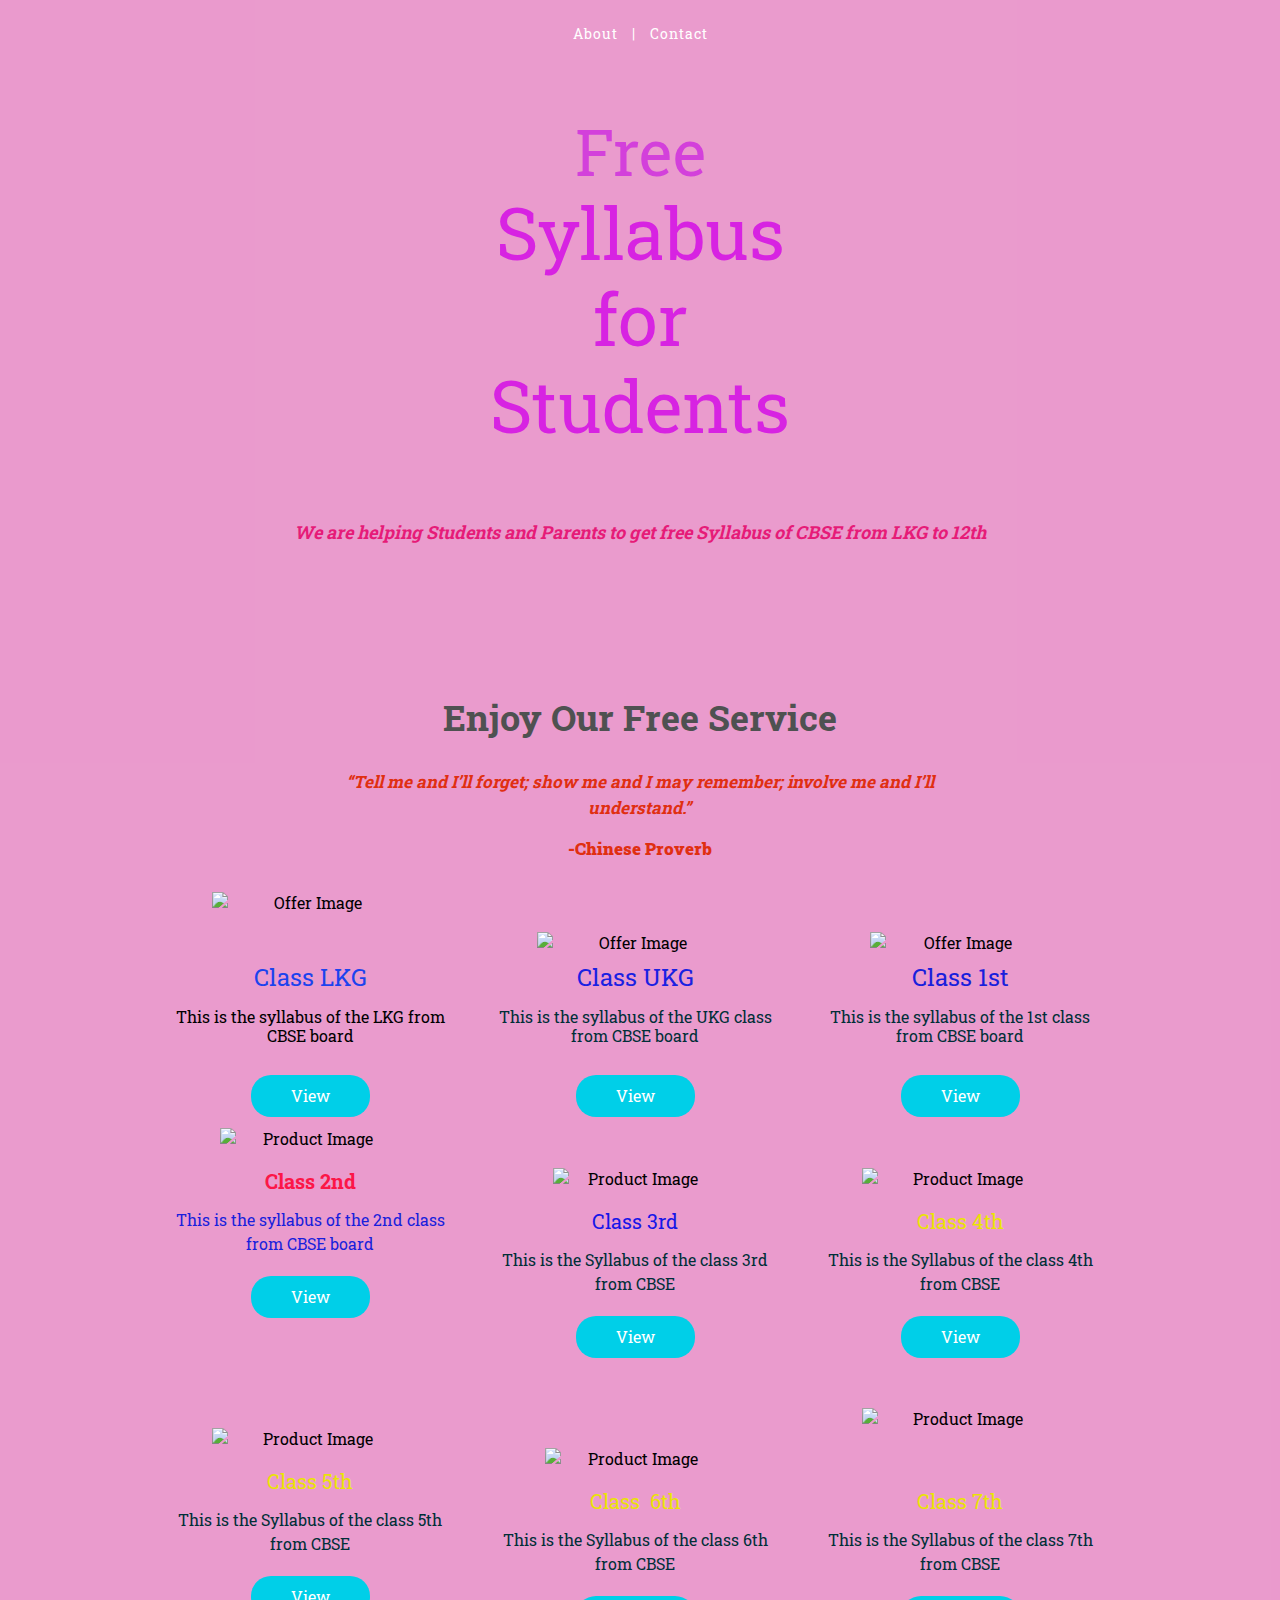
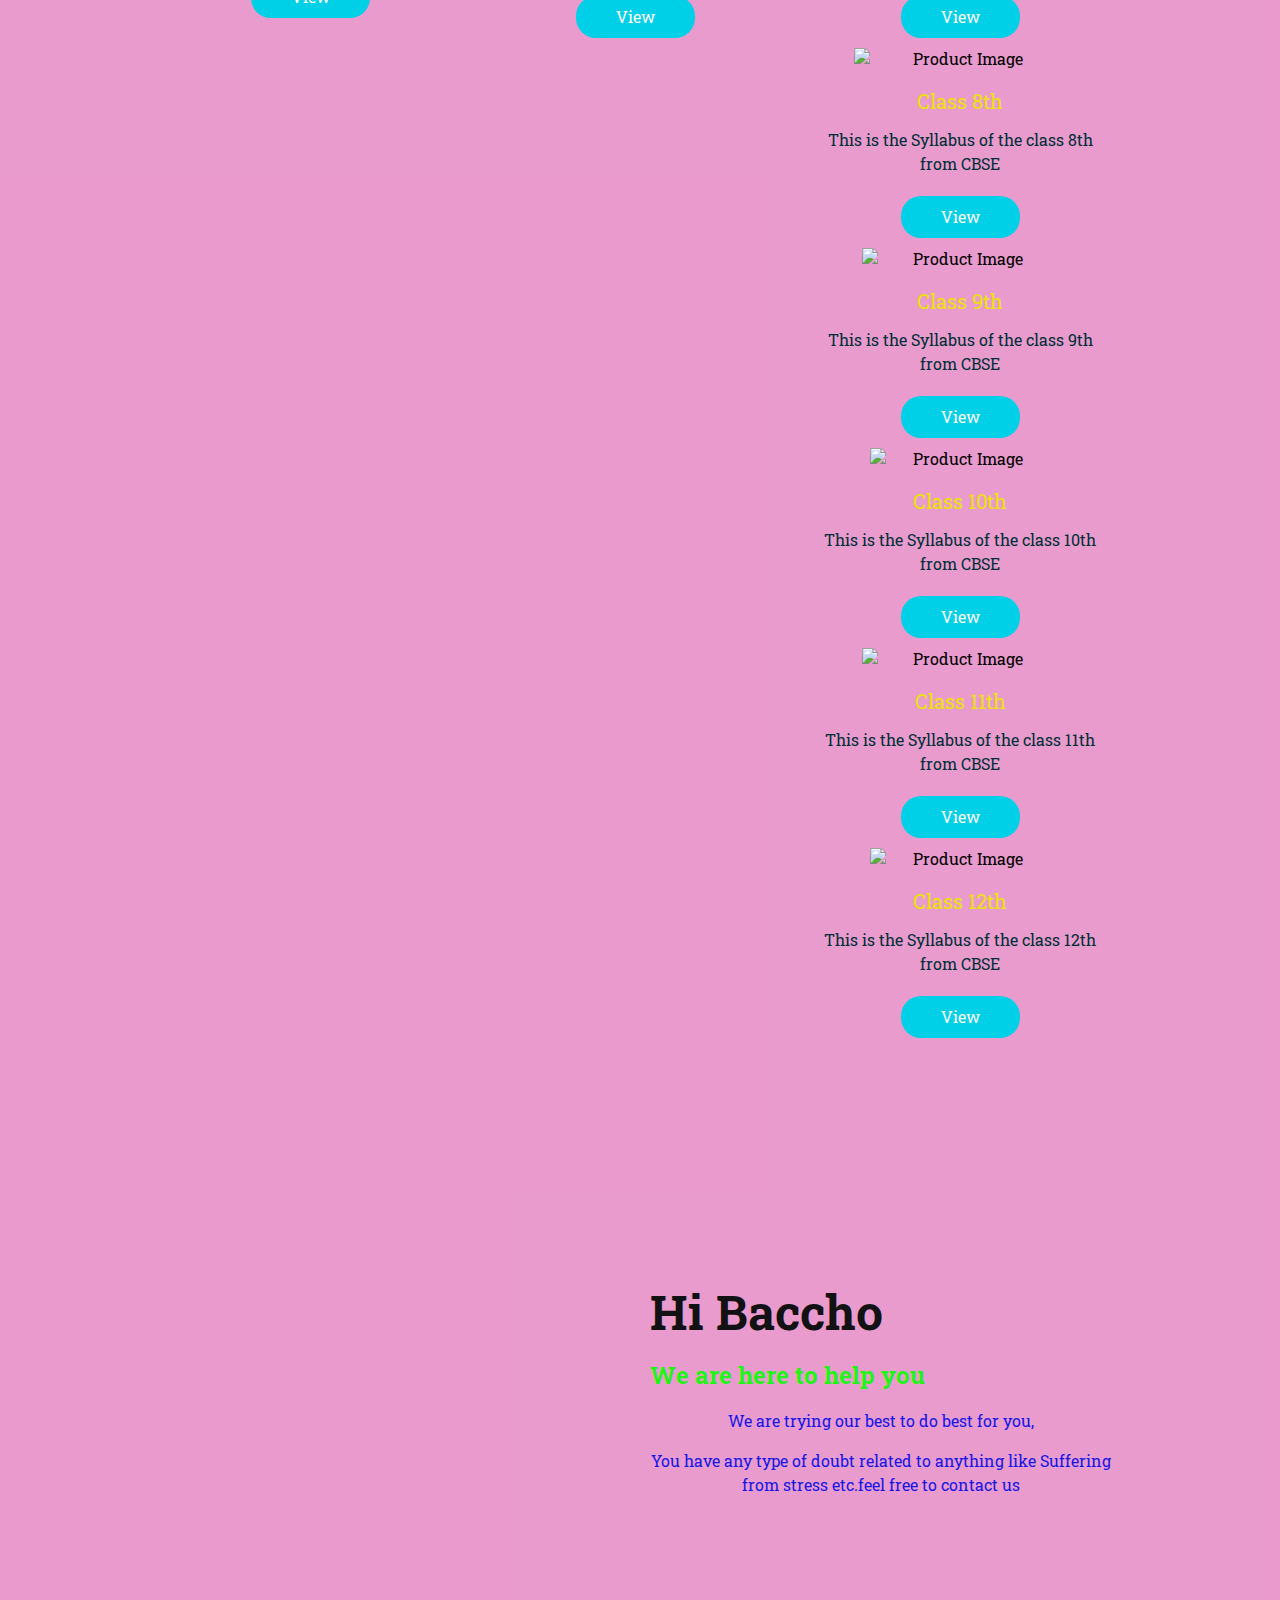
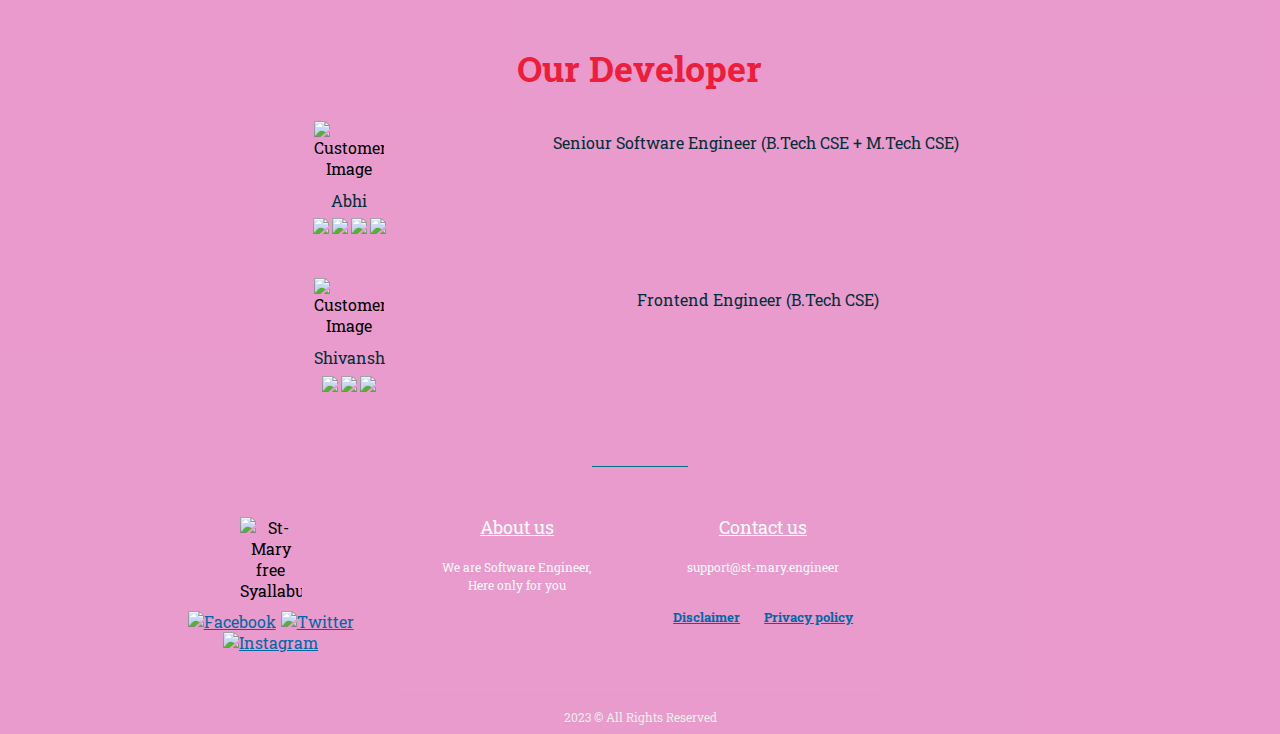
==== index.html @ 0532604c "Add files via upload" ====
<!DOCTYPE html>
<html>

<head>
    <title>Free CBSE Syallabus</title>
    <link rel="icon"
        href="https://5d33217b21.imgdist.com/public/users/Integrators/BeeProAgency/1069757_1055005/LKG/_b0ededa3-7093-43ab-9963-a5269e8ac541.jpg"
        type="image/x-icon">
    <meta content="summary_large_image" name="twitter:card" />
    <meta content="website" property="og:type" />
    <meta content="" property="og:description" />
    <meta content="https://vzfwkfhaen.preview-postedstuff.com/V2-JNbt-iVa4-QLeK-W0MV/" property="og:url" />
    <meta content="https://pro-bee-beepro-thumbnail.getbee.io/messages/1069757/1055005/2012709/10013340_large.jpg"
        property="og:image" />
    <meta content="" property="og:title" />
    <meta content="" name="description" />
    <meta charset="utf-8" />
    <meta content="width=device-width" name="viewport" />
    <link href="https://fonts.googleapis.com/css2?family=Roboto+Slab:wght@100;200;300;400;500;600;700;800;900"
        rel="stylesheet" type="text/css" />
    <link rel="stylesheet" href="main.css">
    <style>
        * {
            text-align: center;
        }
    </style>
    <script async src="https://pagead2.googlesyndication.com/pagead/js/adsbygoogle.js?client=ca-pub-3958044956648566"
        crossorigin="anonymous"></script>

</head>

<body>
    <div class="bee-page-container">
        <div class="bee-row bee-row-1">
            <div class="bee-row-content">
                <div class="bee-col bee-col-1 bee-col-w12">
                    <div class="bee-block bee-block-1 bee-menu">
                        <nav class="bee-menu"><input class="bee-hamburger-trigger" id="bee-hamburger-memu-r0c0m0"
                                type="checkbox" /><label class="bee-hamburger-controls"
                                for="bee-hamburger-memu-r0c0m0"><span class="bee-hamburger-open"></span><span
                                    class="bee-hamburger-close"></span></label>
                            <ul class="bee-horizontal with-bee-hamburger">
                                <li><a href="about.html" target="_blank" title="About">About</a></li>
                                <span>|</span>
                                <li><a href="mailto:
                                    support@st-mary.engineer" target="_blank" title="contact">Contact</a></li>
                            </ul>
                        </nav>
                    </div>
                </div>
            </div>
        </div>
        <div class="bee-row bee-row-2">
            <div class="bee-row-content">
                <div class="bee-col bee-col-1 bee-col-w12">
                    <div class="bee-block bee-block-1 bee-spacer">
                        <div class="spacer" style="height:5px;"></div>
                    </div>
                    <div class="bee-block bee-block-2 bee-spacer">
                        <div class="spacer" style="height:60px;"></div>
                    </div>
                    <div class="bee-block bee-block-3 bee-heading">
                        <h3
                            style="color:#d340db;direction:ltr;font-family:'Roboto Slab', Arial, 'Helvetica Neue', Helvetica, sans-serif;font-size:64px;font-weight:400;letter-spacing:normal;line-height:120%;text-align:center;margin-top:0;margin-bottom:0;">
                            <span class="tinyMce-placeholder">Free</span>
                        </h3>
                    </div>
                    <div class="bee-block bee-block-4 bee-heading">
                        <h3
                            style="color:#d723e2;direction:ltr;font-family:'Roboto Slab', Arial, 'Helvetica Neue', Helvetica, sans-serif;font-size:72px;font-weight:400;letter-spacing:normal;line-height:120%;text-align:center;margin-top:0;margin-bottom:0;">
                            <span class="tinyMce-placeholder">Syllabus</span>
                        </h3>
                    </div>
                    <div class="bee-block bee-block-5 bee-heading">
                        <h3
                            style="color:#d723e2;direction:ltr;font-family:'Roboto Slab', Arial, 'Helvetica Neue', Helvetica, sans-serif;font-size:72px;font-weight:400;letter-spacing:normal;line-height:120%;text-align:center;margin-top:0;margin-bottom:0;">
                            <span class="tinyMce-placeholder">for</span>
                        </h3>
                    </div>
                    <div class="bee-block bee-block-6 bee-heading">
                        <h3
                            style="color:#d723e2;direction:ltr;font-family:'Roboto Slab', Arial, 'Helvetica Neue', Helvetica, sans-serif;font-size:72px;font-weight:400;letter-spacing:normal;line-height:120%;text-align:center;margin-top:0;margin-bottom:0;">
                            <span class="tinyMce-placeholder">Students</span>
                        </h3>
                    </div>
                    <div class="bee-block bee-block-7 bee-spacer">
                        <div class="spacer" style="height:60px;"></div>
                    </div>
                    <div class="bee-block bee-block-8 bee-paragraph">
                        <p><em>We are helping Students and Parents to get free Syllabus of CBSE from LKG to 12th</em>
                        </p>
                    </div>
                    <div class="bee-block bee-block-9 bee-spacer">
                        <div class="spacer" style="height:60px;"></div>
                    </div>
                </div>
            </div>
        </div>
        <div class="bee-row bee-row-3">
            <div class="bee-row-content">
                <div class="bee-col bee-col-1 bee-col-w2">
                    <div class="bee-block bee-block-1 bee-spacer">
                        <div class="spacer" style="height:1px;"></div>
                    </div>
                </div>
                <div class="bee-col bee-col-2 bee-col-w8">
                    <div class="bee-block bee-block-1 bee-spacer">
                        <div class="spacer" style="height:30px;"></div>
                    </div>
                    <div class="bee-block bee-block-2 bee-heading">
                        <h3
                            style="color:#1cee24;direction:ltr;font-family:'Roboto Slab', Arial, 'Helvetica Neue', Helvetica, sans-serif;font-size:36px;font-weight:700;letter-spacing:normal;line-height:120%;text-align:center;margin-top:0;margin-bottom:0;">
                            <span style="color: #4f5151;" class="tinyMce-placeholder">Enjoy Our Free Service</span>
                        </h3>
                    </div>
                    <div class="bee-block bee-block-3 bee-paragraph">
                        <p><em>“Tell me and I’ll forget; show me and I may remember; involve me and I’ll
                                understand.”</em></p>
                        <p><strong>-Chinese Proverb</strong></p>
                    </div>
                </div>
                <div class="bee-col bee-col-3 bee-col-w2">
                    <div class="bee-block bee-block-1 bee-spacer">
                        <div class="spacer" style="height:1px;"></div>
                    </div>
                </div>
            </div>
        </div>
        <div class="bee-row bee-row-4">
            <div class="bee-row-content">
                <div class="bee-col bee-col-1 bee-col-w4">
                    <div class="bee-block bee-block-1 bee-image"><img alt="Offer Image"
                            class="bee-center bee-fixedwidth"
                            src="https://5d33217b21.imgdist.com/public/users/Integrators/BeeProAgency/1069757_1055005/LKG/UKG.jpg"
                            style="max-width:197px;" /></div>
                    <div class="bee-block bee-block-2 bee-spacer">
                        <div class="spacer" style="height:40px;"></div>
                    </div>
                    <div class="bee-block bee-block-3 bee-paragraph">
                        <p>Class LKG</p>
                    </div>
                    <div class="bee-block bee-block-4 bee-paragraph">
                        <p>This is the syllabus of the LKG from CBSE board</p>
                    </div>
                    <div class="bee-block bee-block-5 bee-button"><a class="bee-button-content"
                            href="https://www.rankedcollege.com/cbse-lkg-syllabus/"
                            style="font-size: 16px; background-color: #00cfe8; border-bottom: 0px solid transparent; border-left: 0px solid transparent; border-radius: 20px; border-right: 0px solid transparent; border-top: 0px solid transparent; color: #ffffff; direction: ltr; font-family: inherit; font-weight: 400; max-width: 100%; padding-bottom: 5px; padding-left: 40px; padding-right: 40px; padding-top: 5px; width: auto; display: inline-block;"
                            target="_blank"><span
                                style="word-break: break-word; font-size: 16px; line-height: 200%;">View</span></a>
                    </div>
                </div>
                <div class="bee-col bee-col-2 bee-col-w4">
                    <div class="bee-block bee-block-1 bee-spacer">
                        <div class="spacer" style="height:40px;"></div>
                    </div>
                    <div class="bee-block bee-block-2 bee-image"><img alt="Offer Image"
                            class="bee-center bee-fixedwidth"
                            src="https://5d33217b21.imgdist.com/public/users/Integrators/BeeProAgency/1069757_1055005/LKG/LKG.jpg"
                            style="max-width:197px;" /></div>
                    <div class="bee-block bee-block-3 bee-paragraph">
                        <p>Class UKG</p>
                    </div>
                    <div class="bee-block bee-block-4 bee-paragraph">
                        <p>This is the syllabus of the UKG class from CBSE board</p>
                    </div>
                    <div class="bee-block bee-block-5 bee-button"><a class="bee-button-content"
                            href="https://www.vedantu.com/syllabus/cbse-ukg-syllabus"
                            style="font-size: 16px; background-color: #00cfe8; border-bottom: 0px solid transparent; border-left: 0px solid transparent; border-radius: 20px; border-right: 0px solid transparent; border-top: 0px solid transparent; color: #ffffff; direction: ltr; font-family: inherit; font-weight: 400; max-width: 100%; padding-bottom: 5px; padding-left: 40px; padding-right: 40px; padding-top: 5px; width: auto; display: inline-block;"
                            target="_blank"><span
                                style="word-break: break-word; font-size: 16px; line-height: 200%;">View</span></a>
                    </div>
                </div>
                <div class="bee-col bee-col-3 bee-col-w4">
                    <div class="bee-block bee-block-1 bee-spacer">
                        <div class="spacer" style="height:40px;"></div>
                    </div>
                    <div class="bee-block bee-block-2 bee-image"><img alt="Offer Image"
                            class="bee-center bee-fixedwidth"
                            src="https://5d33217b21.imgdist.com/public/users/Integrators/BeeProAgency/1069757_1055005/LKG/1.jpg"
                            style="max-width:181px;" /></div>
                    <div class="bee-block bee-block-3 bee-paragraph">
                        <p>Class 1st</p>
                    </div>
                    <div class="bee-block bee-block-4 bee-paragraph">
                        <p>This is the syllabus of the 1st class from CBSE board</p>
                    </div>
                    <div class="bee-block bee-block-5 bee-button"><a class="bee-button-content"
                            href="https://www.extramarks.com/studymaterials/cbse/cbse-class-1-syllabus/"
                            style="font-size: 16px; background-color: #00cfe8; border-bottom: 0px solid transparent; border-left: 0px solid transparent; border-radius: 20px; border-right: 0px solid transparent; border-top: 0px solid transparent; color: #ffffff; direction: ltr; font-family: inherit; font-weight: 400; max-width: 100%; padding-bottom: 5px; padding-left: 40px; padding-right: 40px; padding-top: 5px; width: auto; display: inline-block;"
                            target="_blank"><span
                                style="word-break: break-word; font-size: 16px; line-height: 200%;">View</span></a>
                    </div>
                </div>
            </div>
        </div>
        <div class="bee-row bee-row-5">
            <div class="bee-row-content">
                <div class="bee-col bee-col-1 bee-col-w2"></div>
                <div class="bee-col bee-col-2 bee-col-w8"></div>
                <div class="bee-col bee-col-3 bee-col-w2">
                    <div class="bee-block bee-block-1 bee-spacer">
                        <div class="spacer" style="height:1px;"></div>
                    </div>
                </div>
            </div>
        </div>
        <div class="bee-row bee-row-6">
            <div class="bee-row-content">
                <div class="bee-col bee-col-1 bee-col-w4">
                    <div class="bee-block bee-block-1 bee-image"><img alt="Product Image"
                            class="bee-center bee-fixedwidth"
                            src="https://5d33217b21.imgdist.com/public/users/Integrators/BeeProAgency/1069757_1055005/LKG/2.jpg"
                            style="max-width:181px;" /></div>
                    <div class="bee-block bee-block-2 bee-paragraph">
                        <p>Class 2nd</p>
                    </div>
                    <div class="bee-block bee-block-3 bee-paragraph">
                        <p>This is the syllabus of the 2nd class from CBSE board</p>
                    </div>
                    <div class="bee-block bee-block-4 bee-button"><a class="bee-button-content"
                            href="https://www.extramarks.com/studymaterials/cbse/cbse-class-2-syllabus/"
                            style="font-size: 16px; background-color: #00cfe8; border-bottom: 0px solid transparent; border-left: 0px solid transparent; border-radius: 20px; border-right: 0px solid transparent; border-top: 0px solid transparent; color: #ffffff; direction: ltr; font-family: inherit; font-weight: 400; max-width: 100%; padding-bottom: 5px; padding-left: 40px; padding-right: 40px; padding-top: 5px; width: auto; display: inline-block;"
                            target="_blank"><span
                                style="word-break: break-word; font-size: 16px; line-height: 200%;">View</span></a>
                    </div>
                </div>
                <div class="bee-col bee-col-2 bee-col-w4">
                    <div class="bee-block bee-block-1 bee-spacer">
                        <div class="spacer" style="height:40px;"></div>
                    </div>
                    <div class="bee-block bee-block-2 bee-image"><img alt="Product Image"
                            class="bee-center bee-fixedwidth"
                            src="https://5d33217b21.imgdist.com/public/users/Integrators/BeeProAgency/1069757_1055005/LKG/3.jpg"
                            style="max-width:164px;" /></div>
                    <div class="bee-block bee-block-3 bee-paragraph">
                        <p>Class 3rd</p>
                    </div>
                    <div class="bee-block bee-block-4 bee-paragraph">
                        <p>This is the Syllabus of the class 3rd from CBSE</p>
                    </div>
                    <div class="bee-block bee-block-5 bee-button"><a class="bee-button-content"
                            href="https://www.extramarks.com/studymaterials/cbse/cbse-class-3-syllabus/"
                            style="font-size: 16px; background-color: #00cfe8; border-bottom: 0px solid transparent; border-left: 0px solid transparent; border-radius: 20px; border-right: 0px solid transparent; border-top: 0px solid transparent; color: #ffffff; direction: ltr; font-family: inherit; font-weight: 400; max-width: 100%; padding-bottom: 5px; padding-left: 40px; padding-right: 40px; padding-top: 5px; width: auto; display: inline-block;"
                            target="_blank"><span
                                style="word-break: break-word; font-size: 16px; line-height: 200%;">View</span></a>
                    </div>
                </div>
                <div class="bee-col bee-col-3 bee-col-w4">
                    <div class="bee-block bee-block-1 bee-spacer">
                        <div class="spacer" style="height:40px;"></div>
                    </div>
                    <div class="bee-block bee-block-2 bee-image"><img alt="Product Image"
                            class="bee-center bee-fixedwidth"
                            src="https://5d33217b21.imgdist.com/public/users/Integrators/BeeProAgency/1069757_1055005/LKG/4.jpg"
                            style="max-width:197px;" /></div>
                    <div class="bee-block bee-block-3 bee-paragraph">
                        <p>Class 4th</p>
                    </div>
                    <div class="bee-block bee-block-4 bee-paragraph">
                        <p>This is the Syllabus of the class 4th from CBSE</p>
                    </div>
                    <div class="bee-block bee-block-5 bee-button"><a class="bee-button-content"
                            href="https://www.extramarks.com/studymaterials/cbse/cbse-class-4-syllabus/"
                            style="font-size: 16px; background-color: #00cfe8; border-bottom: 0px solid transparent; border-left: 0px solid transparent; border-radius: 20px; border-right: 0px solid transparent; border-top: 0px solid transparent; color: #ffffff; direction: ltr; font-family: inherit; font-weight: 400; max-width: 100%; padding-bottom: 5px; padding-left: 40px; padding-right: 40px; padding-top: 5px; width: auto; display: inline-block;"
                            target="_blank"><span
                                style="word-break: break-word; font-size: 16px; line-height: 200%;">View</span></a>
                    </div>
                    <div class="bee-block bee-block-6 bee-spacer">
                        <div class="spacer" style="height:40px;"></div>
                    </div>
                </div>
            </div>
        </div>
        <div class="bee-row bee-row-7">
            <div class="bee-row-content">
                <div class="bee-col bee-col-1 bee-col-w4">
                    <div class="bee-block bee-block-1 bee-spacer">
                        <div class="spacer" style="height:20px;"></div>
                    </div>
                    <div class="bee-block bee-block-2 bee-image"><img alt="Product Image"
                            class="bee-center bee-fixedwidth"
                            src="https://5d33217b21.imgdist.com/public/users/Integrators/BeeProAgency/1069757_1055005/LKG/5.jpg"
                            style="max-width:197px;" /></div>
                    <div class="bee-block bee-block-3 bee-paragraph">
                        <p>Class 5th</p>
                    </div>
                    <div class="bee-block bee-block-4 bee-paragraph">
                        <p>This is the Syllabus of the class 5th<br />from CBSE</p>
                    </div>
                    <div class="bee-block bee-block-5 bee-button"><a class="bee-button-content"
                            href="https://www.extramarks.com/studymaterials/cbse/cbse-class-5-syllabus/"
                            style="font-size: 16px; background-color: #00cfe8; border-bottom: 0px solid transparent; border-left: 0px solid transparent; border-radius: 20px; border-right: 0px solid transparent; border-top: 0px solid transparent; color: #ffffff; direction: ltr; font-family: inherit; font-weight: 400; max-width: 100%; padding-bottom: 5px; padding-left: 40px; padding-right: 40px; padding-top: 5px; width: auto; display: inline-block;"
                            target="_blank"><span
                                style="word-break: break-word; font-size: 16px; line-height: 200%;">View</span></a>
                    </div>
                </div>
                <div class="bee-col bee-col-2 bee-col-w4">
                    <div class="bee-block bee-block-1 bee-spacer">
                        <div class="spacer" style="height:40px;"></div>
                    </div>
                    <div class="bee-block bee-block-2 bee-image"><img alt="Product Image"
                            class="bee-center bee-fixedwidth"
                            src="https://5d33217b21.imgdist.com/public/users/Integrators/BeeProAgency/1069757_1055005/LKG/6.jpg"
                            style="max-width:181px;" /></div>
                    <div class="bee-block bee-block-3 bee-paragraph">
                        <p>Class  6th</p>
                    </div>
                    <div class="bee-block bee-block-4 bee-paragraph">
                        <p>This is the Syllabus of the class 6th<br />from CBSE</p>
                    </div>
                    <div class="bee-block bee-block-5 bee-button"><a class="bee-button-content"
                            href="https://www.extramarks.com/studymaterials/cbse/cbse-class-6-syllabus/"
                            style="font-size: 16px; background-color: #00cfe8; border-bottom: 0px solid transparent; border-left: 0px solid transparent; border-radius: 20px; border-right: 0px solid transparent; border-top: 0px solid transparent; color: #ffffff; direction: ltr; font-family: inherit; font-weight: 400; max-width: 100%; padding-bottom: 5px; padding-left: 40px; padding-right: 40px; padding-top: 5px; width: auto; display: inline-block;"
                            target="_blank"><span
                                style="word-break: break-word; font-size: 16px; line-height: 200%;">View</span></a>
                    </div>
                </div>
                <div class="bee-col bee-col-3 bee-col-w4">
                    <div class="bee-block bee-block-1 bee-image"><img alt="Product Image"
                            class="bee-center bee-fixedwidth"
                            src="https://5d33217b21.imgdist.com/public/users/Integrators/BeeProAgency/1069757_1055005/LKG/7.jpg"
                            style="max-width:197px;" /></div>
                    <div class="bee-block bee-block-2 bee-spacer">
                        <div class="spacer" style="height:40px;"></div>
                    </div>
                    <div class="bee-block bee-block-3 bee-paragraph">
                        <p>Class 7th</p>
                    </div>
                    <div class="bee-block bee-block-4 bee-paragraph">
                        <p>This is the Syllabus of the class 7th<br />from CBSE</p>
                    </div>
                    <div class="bee-block bee-block-5 bee-button"><a class="bee-button-content"
                            href="https://www.extramarks.com/studymaterials/cbse/cbse-class-7-syllabus/"
                            style="font-size: 16px; background-color: #00cfe8; border-bottom: 0px solid transparent; border-left: 0px solid transparent; border-radius: 20px; border-right: 0px solid transparent; border-top: 0px solid transparent; color: #ffffff; direction: ltr; font-family: inherit; font-weight: 400; max-width: 100%; padding-bottom: 5px; padding-left: 40px; padding-right: 40px; padding-top: 5px; width: auto; display: inline-block;"
                            target="_blank"><span
                                style="word-break: break-word; font-size: 16px; line-height: 200%;">View</span></a>
                    </div>
                    <div class="bee-block bee-block-6 bee-image"><img alt="Product Image"
                            class="bee-center bee-fixedwidth"
                            src="https://5d33217b21.imgdist.com/public/users/Integrators/BeeProAgency/1069757_1055005/LKG/8.jpg"
                            style="max-width:213px;" /></div>
                    <div class="bee-block bee-block-7 bee-paragraph">
                        <p>Class 8th</p>
                    </div>
                    <div class="bee-block bee-block-8 bee-paragraph">
                        <p>This is the Syllabus of the class 8th<br />from CBSE</p>
                    </div>
                    <div class="bee-block bee-block-9 bee-button"><a class="bee-button-content"
                            href="https://school.careers360.com/ncert/ncert-syllabus-for-class-8"
                            style="font-size: 16px; background-color: #00cfe8; border-bottom: 0px solid transparent; border-left: 0px solid transparent; border-radius: 20px; border-right: 0px solid transparent; border-top: 0px solid transparent; color: #ffffff; direction: ltr; font-family: inherit; font-weight: 400; max-width: 100%; padding-bottom: 5px; padding-left: 40px; padding-right: 40px; padding-top: 5px; width: auto; display: inline-block;"
                            target="_blank"><span
                                style="word-break: break-word; font-size: 16px; line-height: 200%;">View</span></a>
                    </div>
                    <div class="bee-block bee-block-10 bee-image"><img alt="Product Image"
                            class="bee-center bee-fixedwidth"
                            src="https://5d33217b21.imgdist.com/public/users/Integrators/BeeProAgency/1069757_1055005/LKG/9.jpg"
                            style="max-width:197px;" /></div>
                    <div class="bee-block bee-block-11 bee-paragraph">
                        <p>Class 9th</p>
                    </div>
                    <div class="bee-block bee-block-12 bee-paragraph">
                        <p>This is the Syllabus of the class 9th<br />from CBSE</p>
                    </div>
                    <div class="bee-block bee-block-13 bee-button"><a class="bee-button-content"
                            href="https://byjus.com/cbse/cbse-class-9-syllabus/"
                            style="font-size: 16px; background-color: #00cfe8; border-bottom: 0px solid transparent; border-left: 0px solid transparent; border-radius: 20px; border-right: 0px solid transparent; border-top: 0px solid transparent; color: #ffffff; direction: ltr; font-family: inherit; font-weight: 400; max-width: 100%; padding-bottom: 5px; padding-left: 40px; padding-right: 40px; padding-top: 5px; width: auto; display: inline-block;"
                            target="_blank"><span
                                style="word-break: break-word; font-size: 16px; line-height: 200%;">View</span></a>
                    </div>
                    <div class="bee-block bee-block-14 bee-image"><img alt="Product Image"
                            class="bee-center bee-fixedwidth"
                            src="https://5d33217b21.imgdist.com/public/users/Integrators/BeeProAgency/1069757_1055005/LKG/10.jpg"
                            style="max-width:181px;" /></div>
                    <div class="bee-block bee-block-15 bee-paragraph">
                        <p>Class 10th</p>
                    </div>
                    <div class="bee-block bee-block-16 bee-paragraph">
                        <p>This is the Syllabus of the class 10th<br />from CBSE</p>
                    </div>
                    <div class="bee-block bee-block-17 bee-button"><a class="bee-button-content"
                            href="https://byjus.com/cbse/cbse-class-10-syllabus/"
                            style="font-size: 16px; background-color: #00cfe8; border-bottom: 0px solid transparent; border-left: 0px solid transparent; border-radius: 20px; border-right: 0px solid transparent; border-top: 0px solid transparent; color: #ffffff; direction: ltr; font-family: inherit; font-weight: 400; max-width: 100%; padding-bottom: 5px; padding-left: 40px; padding-right: 40px; padding-top: 5px; width: auto; display: inline-block;"
                            target="_blank"><span
                                style="word-break: break-word; font-size: 16px; line-height: 200%;">View</span></a>
                    </div>
                    <div class="bee-block bee-block-18 bee-image"><img alt="Product Image"
                            class="bee-center bee-fixedwidth"
                            src="https://5d33217b21.imgdist.com/public/users/Integrators/BeeProAgency/1069757_1055005/LKG/11.jpg"
                            style="max-width:197px;" /></div>
                    <div class="bee-block bee-block-19 bee-paragraph">
                        <p>Class 11th</p>
                    </div>
                    <div class="bee-block bee-block-20 bee-paragraph">
                        <p>This is the Syllabus of the class 11th<br />from CBSE</p>
                    </div>
                    <div class="bee-block bee-block-21 bee-button"><a class="bee-button-content"
                            href="https://byjus.com/cbse/cbse-class-11-syllabus/"
                            style="font-size: 16px; background-color: #00cfe8; border-bottom: 0px solid transparent; border-left: 0px solid transparent; border-radius: 20px; border-right: 0px solid transparent; border-top: 0px solid transparent; color: #ffffff; direction: ltr; font-family: inherit; font-weight: 400; max-width: 100%; padding-bottom: 5px; padding-left: 40px; padding-right: 40px; padding-top: 5px; width: auto; display: inline-block;"
                            target="_blank"><span
                                style="word-break: break-word; font-size: 16px; line-height: 200%;">View</span></a>
                    </div>
                    <div class="bee-block bee-block-22 bee-image"><img alt="Product Image"
                            class="bee-center bee-fixedwidth"
                            src="https://5d33217b21.imgdist.com/public/users/Integrators/BeeProAgency/1069757_1055005/LKG/12.jpg"
                            style="max-width:181px;" /></div>
                    <div class="bee-block bee-block-23 bee-paragraph">
                        <p>Class 12th</p>
                    </div>
                    <div class="bee-block bee-block-24 bee-paragraph">
                        <p>This is the Syllabus of the class 12th<br />from CBSE</p>
                    </div>
                    <div class="bee-block bee-block-25 bee-button"><a class="bee-button-content"
                            href="https://byjus.com/cbse/cbse-class-12-syllabus/"
                            style="font-size: 16px; background-color: #00cfe8; border-bottom: 0px solid transparent; border-left: 0px solid transparent; border-radius: 20px; border-right: 0px solid transparent; border-top: 0px solid transparent; color: #ffffff; direction: ltr; font-family: inherit; font-weight: 400; max-width: 100%; padding-bottom: 5px; padding-left: 40px; padding-right: 40px; padding-top: 5px; width: auto; display: inline-block;"
                            target="_blank"><span
                                style="word-break: break-word; font-size: 16px; line-height: 200%;">View</span></a>
                    </div>
                    <div class="bee-block bee-block-26 bee-spacer">
                        <div class="spacer" style="height:40px;"></div>
                    </div>
                    <div class="bee-block bee-block-27 bee-spacer">
                        <div class="spacer" style="height:60px;"></div>
                    </div>
                </div>
            </div>
        </div>
        <div class="bee-row bee-row-8">
            <div class="bee-row-content">
                <div class="bee-col bee-col-1 bee-col-w12">
                    <div class="bee-block bee-block-1 bee-spacer">
                        <div class="spacer" style="height:60px;"></div>
                    </div>
                </div>
            </div>
        </div>
        <div class="bee-row bee-row-9">
            <div class="bee-row-content">
                <div class="bee-col bee-col-1 bee-col-w6"></div>
                <div class="bee-col bee-col-2 bee-col-w6">
                    <div class="bee-block bee-block-1 bee-spacer">
                        <div class="spacer" style="height:55px;"></div>
                    </div>
                    <div class="bee-block bee-block-2 bee-heading">
                        <h1
                            style="color:#121214;direction:ltr;font-family:'Roboto Slab', Arial, 'Helvetica Neue', Helvetica, sans-serif;font-size:48px;font-weight:700;letter-spacing:normal;line-height:120%;text-align:left;margin-top:0;margin-bottom:0;">
                            <span class="tinyMce-placeholder">Hi Baccho</span>
                        </h1>
                    </div>
                    <div class="bee-block bee-block-3 bee-heading">
                        <h1
                            style="color:#21f416;direction:ltr;font-family:'Roboto Slab', Arial, 'Helvetica Neue', Helvetica, sans-serif;font-size:24px;font-weight:700;letter-spacing:normal;line-height:120%;text-align:left;margin-top:0;margin-bottom:0;">
                            <span class="tinyMce-placeholder">We are here to help you</span>
                        </h1>
                    </div>
                    <div class="bee-block bee-block-4 bee-paragraph">
                        <p>We are trying our best to do best for you,</p>
                        <p>You have any type of doubt related to anything like Suffering from stress etc.feel free to
                            contact us</p>
                    </div>
                    <div class="bee-block bee-block-5 bee-spacer">
                        <div class="spacer" style="height:30px;"></div>
                    </div>
                    <div class="bee-block bee-block-6 bee-spacer">
                        <div class="spacer" style="height:30px;"></div>
                    </div>
                </div>
            </div>
        </div>
        <div class="bee-row bee-row-10">
            <div class="bee-row-content">
                <div class="bee-col bee-col-1 bee-col-w2">
                    <div class="bee-block bee-block-1 bee-spacer">
                        <div class="spacer" style="height:1px;"></div>
                    </div>
                </div>
                <div class="bee-col bee-col-2 bee-col-w8">
                    <div class="bee-block bee-block-1 bee-spacer">
                        <div class="spacer" style="height:30px;"></div>
                    </div>
                    <div class="bee-block bee-block-2 bee-heading">
                        <h3
                            style="color:#ee1e3b;direction:ltr;font-family:'Roboto Slab', Arial, 'Helvetica Neue', Helvetica, sans-serif;font-size:36px;font-weight:700;letter-spacing:normal;line-height:120%;text-align:center;margin-top:0;margin-bottom:0;">
                            <span class="tinyMce-placeholder">Our Developer</span>
                        </h3>
                    </div>
                </div>
                <div class="bee-col bee-col-3 bee-col-w2">
                    <div class="bee-block bee-block-1 bee-spacer">
                        <div class="spacer" style="height:1px;"></div>
                    </div>
                </div>
            </div>
        </div>
        <div class="bee-row bee-row-11">
            <div class="bee-row-content">
                <div class="bee-col bee-col-1 bee-col-w12">
                    <div class="bee-block bee-block-1 bee-image"><img alt="" class="bee-center bee-autowidth"
                            src="https://d1oco4z2z1fhwp.cloudfront.net/templates/default/6856/section-top-1025.png"
                            style="max-width:875px;" /></div>
                </div>
            </div>
        </div>
        <div class="bee-row bee-row-12">
            <div class="bee-row-content">
                <div class="bee-col bee-col-1 bee-col-w1">
                    <div class="bee-block bee-block-1 bee-spacer">
                        <div class="spacer" style="height:1px;"></div>
                    </div>
                </div>
                <div class="bee-col bee-col-2 bee-col-w3">
                    <div class="bee-block bee-block-1 bee-image"><img alt="Customer Image"
                            class="bee-center bee-autowidth"
                            src="https://d1oco4z2z1fhwp.cloudfront.net/templates/default/6856/client-image-01.png"
                            style="max-width:70px;" /></div>
                    <div class="bee-block bee-block-2 bee-paragraph">
                        <p>Abhi</p>
                    </div>
                    <div class="bee-block bee-block-3 bee-icons">
                        <div class="bee-icon bee-icon-first">
                            <div class="bee-content">
                                <div class="bee-icon-image"><img height="16px"
                                        src="https://d1oco4z2z1fhwp.cloudfront.net/templates/default/6856/Star-1.png"
                                        width="auto" /></div>
                            </div>
                        </div>
                        <div class="bee-icon">
                            <div class="bee-content">
                                <div class="bee-icon-image"><img height="16px"
                                        src="https://d1oco4z2z1fhwp.cloudfront.net/templates/default/6856/Star-1.png"
                                        width="auto" /></div>
                            </div>
                        </div>
                        <div class="bee-icon">
                            <div class="bee-content">
                                <div class="bee-icon-image"><img height="16px"
                                        src="https://d1oco4z2z1fhwp.cloudfront.net/templates/default/6856/Star-1.png"
                                        width="auto" /></div>
                            </div>
                        </div>
                        <div class="bee-icon bee-icon-last">
                            <div class="bee-content">
                                <div class="bee-icon-image"><img height="16px"
                                        src="https://d1oco4z2z1fhwp.cloudfront.net/templates/default/6856/Star-1.png"
                                        width="auto" /></div>
                            </div>
                        </div>
                    </div>
                </div>
                <div class="bee-col bee-col-3 bee-col-w7">
                    <div class="bee-block bee-block-1 bee-paragraph">
                        <p>Seniour Software Engineer (B.Tech CSE + M.Tech CSE) </p>
                    </div>
                </div>
                <div class="bee-col bee-col-4 bee-col-w1">
                    <div class="bee-block bee-block-1 bee-spacer">
                        <div class="spacer" style="height:1px;"></div>
                    </div>
                </div>
            </div>
        </div>
        <div class="bee-row bee-row-13">
            <div class="bee-row-content">
                <div class="bee-col bee-col-1 bee-col-w12">
                    <div class="bee-block bee-block-1 bee-image"><img alt="" class="bee-center bee-autowidth"
                            src="https://d1oco4z2z1fhwp.cloudfront.net/templates/default/6856/section-bot-1025.png"
                            style="max-width:875px;" /></div>
                </div>
            </div>
        </div>
        <div class="bee-row bee-row-14">
            <div class="bee-row-content">
                <div class="bee-col bee-col-1 bee-col-w12">
                    <div class="bee-block bee-block-1 bee-spacer">
                        <div class="spacer" style="height:40px;"></div>
                    </div>
                </div>
            </div>
        </div>
        <div class="bee-row bee-row-15">
            <div class="bee-row-content">
                <div class="bee-col bee-col-1 bee-col-w12">
                    <div class="bee-block bee-block-1 bee-image"><img alt="" class="bee-center bee-autowidth"
                            src="https://d1oco4z2z1fhwp.cloudfront.net/templates/default/6856/section-top-1025.png"
                            style="max-width:875px;" /></div>
                </div>
            </div>
        </div>
        <div class="bee-row bee-row-16">
            <div class="bee-row-content">
                <div class="bee-col bee-col-1 bee-col-w1">
                    <div class="bee-block bee-block-1 bee-spacer">
                        <div class="spacer" style="height:1px;"></div>
                    </div>
                </div>
                <div class="bee-col bee-col-2 bee-col-w3">
                    <div class="bee-block bee-block-1 bee-image"><img alt="Customer Image"
                            class="bee-center bee-autowidth"
                            src="https://d1oco4z2z1fhwp.cloudfront.net/templates/default/6856/client-image-03.png"
                            style="max-width:70px;" /></div>
                    <div class="bee-block bee-block-2 bee-paragraph">
                        <p>Shivansh</p>
                    </div>
                    <div class="bee-block bee-block-3 bee-icons">
                        <div class="bee-icon bee-icon-first">
                            <div class="bee-content">
                                <div class="bee-icon-image"><img height="16px"
                                        src="https://d1oco4z2z1fhwp.cloudfront.net/templates/default/6856/Star-1.png"
                                        width="auto" /></div>
                            </div>
                        </div>
                        <div class="bee-icon">
                            <div class="bee-content">
                                <div class="bee-icon-image"><img height="16px"
                                        src="https://d1oco4z2z1fhwp.cloudfront.net/templates/default/6856/Star-1.png"
                                        width="auto" /></div>
                            </div>
                        </div>
                        <div class="bee-icon bee-icon-last">
                            <div class="bee-content">
                                <div class="bee-icon-image"><img height="16px"
                                        src="https://d1oco4z2z1fhwp.cloudfront.net/templates/default/6856/Star-1.png"
                                        width="auto" /></div>
                            </div>
                        </div>
                    </div>
                </div>
                <div class="bee-col bee-col-3 bee-col-w7">
                    <div class="bee-block bee-block-1 bee-paragraph">
                        <p>Frontend Engineer (B.Tech CSE)</p>
                    </div>
                </div>
                <div class="bee-col bee-col-4 bee-col-w1">
                    <div class="bee-block bee-block-1 bee-spacer">
                        <div class="spacer" style="height:1px;"></div>
                    </div>
                </div>
            </div>
        </div>
        <div class="bee-row bee-row-17">
            <div class="bee-row-content">
                <div class="bee-col bee-col-1 bee-col-w12">
                    <div class="bee-block bee-block-1 bee-image"><img alt="" class="bee-center bee-autowidth"
                            src="https://d1oco4z2z1fhwp.cloudfront.net/templates/default/6856/section-bot-1025.png"
                            style="max-width:875px;" /></div>
                </div>
            </div>
        </div>
        <div class="bee-row bee-row-18">
            <div class="bee-row-content">
                <div class="bee-col bee-col-1 bee-col-w12">
                    <div class="bee-block bee-block-1 bee-spacer">
                        <div class="spacer" style="height:40px;"></div>
                    </div>
                </div>
            </div>
        </div>
        <div class="bee-row bee-row-19">
            <div class="bee-row-content">
                <div class="bee-col bee-col-1 bee-col-w12">
                    <div class="bee-block bee-block-1 bee-image"><img alt="" class="bee-center bee-autowidth"
                            src="https://d1oco4z2z1fhwp.cloudfront.net/templates/default/6856/section-top-1025.png"
                            style="max-width:875px;" /></div>
                </div>
            </div>
        </div>
        <div class="bee-row bee-row-20">
            <div class="bee-row-content">
                <div class="bee-col bee-col-1 bee-col-w12">
                    <div class="bee-block bee-block-1 bee-spacer">
                        <div class="spacer" style="height:20px;"></div>
                    </div>
                    <div class="bee-block bee-block-2 bee-divider">
                        <div class="center bee-separator" style="border-top:1px solid #006E83;width:10%;"></div>
                    </div>
                </div>
            </div>
        </div>
        <div class="bee-row bee-row-21">
            <div class="bee-row-content">
                <div class="bee-col bee-col-1 bee-col-w12"></div>
            </div>
        </div>
        <div class="bee-row bee-row-22">
            <div class="bee-row-content">
                <div class="bee-col bee-col-1 bee-col-w3">
                    <div class="bee-block bee-block-1 bee-image"><img alt="St-Mary free Syallabus"
                            class="bee-center bee-fixedwidth"
                            src="https://5d33217b21.imgdist.com/public/users/Integrators/BeeProAgency/1069757_1055005/LKG/_b0ededa3-7093-43ab-9963-a5269e8ac541.jpg"
                            style="max-width:62px;" /></div>
                    <div class="bee-block bee-block-2 bee-social">
                        <div class="content"><span class="icon" style="padding:0 2.5px 0 2.5px;"><a
                                    href="https://www.instagram.com/programmer_mems2714/?next=%2F" target="_blank"><img
                                        alt="Facebook"
                                        src="https://app-rsrc.getbee.io/public/resources/social-networks-icon-sets/t-circle-white/facebook@2x.png"
                                        title="facebook" /></a></span><span class="icon"
                                style="padding:0 2.5px 0 2.5px;"><a
                                    href="https://www.instagram.com/programmer_mems2714/?next=%2F" target="_blank"><img
                                        alt="Twitter"
                                        src="https://app-rsrc.getbee.io/public/resources/social-networks-icon-sets/t-circle-white/twitter@2x.png"
                                        title="twitter" /></a></span><span class="icon"
                                style="padding:0 2.5px 0 2.5px;"><a
                                    href="https://www.instagram.com/programmer_mems2714/?next=%2F" target="_blank"><img
                                        alt="Instagram"
                                        src="https://app-rsrc.getbee.io/public/resources/social-networks-icon-sets/t-circle-white/instagram@2x.png"
                                        title="instagram" /></a></span></div>
                    </div>
                </div>
                <div class="bee-col bee-col-2 bee-col-w3">
                    <div class="bee-block bee-block-1 bee-paragraph">
                        <!-- <p style="word-break: break-word;"><span><strong><span>About</span></strong></span></p> -->
                        <a style="color: white;" href="about.html" target="_blank" class="contact-link">
                            <ion-icon name="mail-outline"></ion-icon>
                            <span>
                                About us</span></a>
                    </div>
                    <div class="bee-block bee-block-2 bee-paragraph">
                        <p style="word-break: break-word;">We are Software Engineer,</p>
                        <p style="word-break: break-word;">Here only for you</p>
                    </div>
                </div>
                <div class="bee-col bee-col-3 bee-col-w3">
                    <div class="bee-block bee-block-1 bee-paragraph">
                        <!-- <p  style="word-break:break-word;"><span><strong><span>Contact Us</span></strong></span></p> -->
                        <a style="color: white;" href="contact.html" class="contact-link" target="_blank">
                            <ion-icon name="mail-outline"></ion-icon>
                            <span>
                                Contact us</span></a>
                    </div>
                    <div class="bee-block bee-block-2 bee-paragraph">

                        <p style="word-break: break-word;">support@st-mary.engineer</p>



                    </div>

                    <footer>
                        <h5>

                            <a href="disclaimer.html"
                                target="_blank">Disclaimer</a>&nbsp;&nbsp;&nbsp;&nbsp;&nbsp;&nbsp;&nbsp;
                            <a href="Privacy.html" target="_blank">Privacy policy</a>



                        </h5>
                    </footer>

                </div>
                <div class="bee-col bee-col-4 bee-col-w3"></div>
            </div>
        </div>
        <div class="bee-row bee-row-23">
            <div class="bee-row-content">
                <div class="bee-col bee-col-1 bee-col-w12">
                    <div class="bee-block bee-block-1 bee-divider">
                        <div class="center bee-separator" style="border-top:1px solid #BBBBBB;width:50%;"></div>
                    </div>
                    <div class="bee-block bee-block-2 bee-paragraph">
                        <p style="word-break: break-word; color: #eaf0ea; font: bold;"><span>2023 © All Rights
                                Reserved</span></p>
                    </div>
                </div>
            </div>
        </div>

    </div>
</body>

</html>
---- main.css ----
.bee-row,
.bee-row-content {
    position: relative
}

.bee-menu ul {
    margin: 0;
    padding: 0
}

.bee-page-container,
.bee-row-1 {
    background-size: cover;
    background-repeat: no-repeat
}

.bee-menu .bee-hamburger-controls span,
.bee-page-container,
.bee-row-1,
.bee-row-10,
.bee-row-11,
.bee-row-12,
.bee-row-13,
.bee-row-14,
.bee-row-15,
.bee-row-16,
.bee-row-17,
.bee-row-18,
.bee-row-19,
.bee-row-2,
.bee-row-2 .bee-row-content,
.bee-row-20,
.bee-row-21,
.bee-row-22,
.bee-row-23,
.bee-row-24,
.bee-row-3,
.bee-row-4,
.bee-row-5,
.bee-row-6,
.bee-row-7,
.bee-row-8,
.bee-row-9 {
    background-repeat: no-repeat
}

body {
    background-color: #e1ecee;
    color: #000;
    font-family: "Roboto Slab", Arial, "Helvetica Neue", Helvetica, sans-serif
}

.bee-page-container {
    background-color: rgba(243, 73, 172, 0.5);

    /* background-image: url("https://5d33217b21.imgdist.com/public/users/Integrators/BeeProAgency/1069757_1055005/LKG/Back%20ground.jpg"); */
    /* /* background-position: top left */
}

a {
    color: #0068a5
}

* {
    box-sizing: border-box
}

body,
h1,
h3,
p {
    margin: 0
}

.bee-menu .bee-hamburger-trigger {
    display: none
}

.bee-row-content {
    max-width: 985px;
    margin: 0 auto;
    display: flex
}

.bee-row-content .bee-col-w1 {
    flex-basis: 8%
}

.bee-row-content .bee-col-w2 {
    flex-basis: 17%
}

.bee-row-content .bee-col-w3 {
    flex-basis: 25%
}

.bee-row-content .bee-col-w4 {
    flex-basis: 33%
}

.bee-row-content .bee-col-w6 {
    flex-basis: 50%
}

.bee-row-content .bee-col-w7 {
    flex-basis: 58%
}

.bee-row-content .bee-col-w8 {
    flex-basis: 67%
}

.bee-row-content .bee-col-w12 {
    flex-basis: 100%
}

.bee-button .content {
    text-align: center
}

.bee-button a,
.bee-icon .bee-icon-label-right a,
.bee-menu ul li a {
    text-decoration: none
}

.bee-divider,
.bee-image {
    overflow: auto
}

.bee-divider .center,
.bee-image .bee-center {
    margin: 0 auto
}

.bee-row-11 .bee-col-1 .bee-block-1,
.bee-row-13 .bee-col-1 .bee-block-1,
.bee-row-15 .bee-col-1 .bee-block-1,
.bee-row-17 .bee-col-1 .bee-block-1,
.bee-row-19 .bee-col-1 .bee-block-1,
.bee-row-4 .bee-col-1 .bee-block-1,
.bee-row-4 .bee-col-2 .bee-block-2,
.bee-row-4 .bee-col-3 .bee-block-2 {
    width: 100%
}

.bee-icon {
    display: inline-block;
    vertical-align: middle
}

.bee-icon .bee-content {
    display: flex;
    align-items: center
}

.bee-image img {
    display: block;
    width: 100%
}

.bee-menu .bee-hamburger-controls {
    cursor: pointer;
    display: inline-block;
    position: relative
}

.bee-menu .bee-hamburger-controls span {
    display: block;
    position: absolute;
    top: 50%;
    left: 50%;
    background-size: 100%;
    transition: .12s ease-in-out
}

.bee-menu ul {
    list-style-type: none
}

.bee-menu ul.bee-horizontal li {
    display: inline-block
}

.bee-social .icon img {
    max-height: 32px
}

.bee-paragraph {
    overflow-wrap: anywhere
}

.bee-row-1 {
    background-image: url('')
}

.bee-row-1 .bee-row-content,
.bee-row-10 .bee-row-content,
.bee-row-11 .bee-row-content,
.bee-row-13 .bee-row-content,
.bee-row-14 .bee-row-content,
.bee-row-15 .bee-row-content,
.bee-row-17 .bee-row-content,
.bee-row-18 .bee-row-content,
.bee-row-19 .bee-row-content,
.bee-row-20 .bee-row-content,
.bee-row-21 .bee-row-content,
.bee-row-22 .bee-row-content,
.bee-row-23 .bee-row-content,
.bee-row-24 .bee-row-content,
.bee-row-3 .bee-row-content,
.bee-row-4 .bee-row-content,
.bee-row-5 .bee-row-content,
.bee-row-6 .bee-row-content,
.bee-row-7 .bee-row-content,
.bee-row-8 .bee-row-content,
.bee-row-9 .bee-row-content {
    background-repeat: no-repeat;
    color: #000
}

.bee-row-1 .bee-col-1 {
    padding-left: 20px;
    padding-right: 20px
}

.bee-row-1 .bee-col-1 .bee-block-1 {
    color: #fff;
    font-family: inherit;
    font-size: 14px;
    letter-spacing: 1px;
    text-align: center
}

.bee-row-12,
.bee-row-16,
.bee-row-2 {
    background-size: auto
}

.bee-row-2 .bee-row-content {
    background-image: url('https://d1oco4z2z1fhwp.cloudfront.net/templates/default/6856/hero-bkg-20.png');
    background-position: top center;
    background-size: auto;
    color: #000
}

.bee-row-2 .bee-col-1 .bee-block-3,
.bee-row-2 .bee-col-1 .bee-block-4,
.bee-row-2 .bee-col-1 .bee-block-5,
.bee-row-2 .bee-col-1 .bee-block-6 {
    text-align: center;
    width: 100%
}

.bee-row-2 .bee-col-1 .bee-block-8 {
    padding: 10px 10px 30px
}

.bee-row-3 .bee-col-2 .bee-block-2 {
    padding: 30px 10px;
    text-align: center;
    width: 100%
}

.bee-row-3 .bee-col-2 .bee-block-3 {
    padding-bottom: 30px;
    padding-left: 10px;
    padding-right: 10px
}

.bee-row-4 .bee-col-1 .bee-block-3,
.bee-row-4 .bee-col-2 .bee-block-3,
.bee-row-4 .bee-col-3 .bee-block-3,
.bee-row-6 .bee-col-1 .bee-block-2,
.bee-row-6 .bee-col-2 .bee-block-3,
.bee-row-6 .bee-col-3 .bee-block-3,
.bee-row-7 .bee-col-1 .bee-block-3,
.bee-row-7 .bee-col-2 .bee-block-3,
.bee-row-7 .bee-col-3 .bee-block-11,
.bee-row-7 .bee-col-3 .bee-block-15,
.bee-row-7 .bee-col-3 .bee-block-19,
.bee-row-7 .bee-col-3 .bee-block-23,
.bee-row-7 .bee-col-3 .bee-block-3,
.bee-row-7 .bee-col-3 .bee-block-7 {
    padding: 10px 20px 5px
}

.bee-row-4 .bee-col-1 .bee-block-4,
.bee-row-4 .bee-col-2 .bee-block-4,
.bee-row-4 .bee-col-3 .bee-block-4 {
    padding: 10px 20px 20px
}

.bee-row-22 .bee-col-1 .bee-block-2,
.bee-row-4 .bee-col-1 .bee-block-5,
.bee-row-4 .bee-col-2 .bee-block-5,
.bee-row-4 .bee-col-3 .bee-block-5,
.bee-row-6 .bee-col-1 .bee-block-4,
.bee-row-6 .bee-col-2 .bee-block-5,
.bee-row-6 .bee-col-3 .bee-block-5,
.bee-row-7 .bee-col-1 .bee-block-5,
.bee-row-7 .bee-col-2 .bee-block-5,
.bee-row-7 .bee-col-3 .bee-block-13,
.bee-row-7 .bee-col-3 .bee-block-17,
.bee-row-7 .bee-col-3 .bee-block-21,
.bee-row-7 .bee-col-3 .bee-block-25,
.bee-row-7 .bee-col-3 .bee-block-5,
.bee-row-7 .bee-col-3 .bee-block-9 {
    padding: 10px;
    text-align: center
}

.bee-row-12 .bee-col-2 .bee-block-1,
.bee-row-16 .bee-col-2 .bee-block-1,
.bee-row-6 .bee-col-1 .bee-block-1,
.bee-row-6 .bee-col-2 .bee-block-2,
.bee-row-6 .bee-col-3 .bee-block-2,
.bee-row-7 .bee-col-1 .bee-block-2,
.bee-row-7 .bee-col-2 .bee-block-2,
.bee-row-7 .bee-col-3 .bee-block-1,
.bee-row-7 .bee-col-3 .bee-block-10,
.bee-row-7 .bee-col-3 .bee-block-14,
.bee-row-7 .bee-col-3 .bee-block-18,
.bee-row-7 .bee-col-3 .bee-block-22,
.bee-row-7 .bee-col-3 .bee-block-6 {
    padding-bottom: 10px;
    width: 100%
}

.bee-row-6 .bee-col-1 .bee-block-3,
.bee-row-6 .bee-col-2 .bee-block-4,
.bee-row-6 .bee-col-3 .bee-block-4,
.bee-row-7 .bee-col-1 .bee-block-4,
.bee-row-7 .bee-col-2 .bee-block-4,
.bee-row-7 .bee-col-3 .bee-block-12,
.bee-row-7 .bee-col-3 .bee-block-16,
.bee-row-7 .bee-col-3 .bee-block-20,
.bee-row-7 .bee-col-3 .bee-block-24,
.bee-row-7 .bee-col-3 .bee-block-4,
.bee-row-7 .bee-col-3 .bee-block-8 {
    padding: 10px 20px
}

.bee-row-9 .bee-col-2 .bee-block-2 {
    padding-left: 10px;
    padding-right: 10px;
    padding-top: 20px;
    text-align: center;
    width: 100%
}

.bee-row-9 .bee-col-2 .bee-block-3 {
    padding: 20px 10px;
    text-align: center;
    width: 100%
}

.bee-row-9 .bee-col-2 .bee-block-4 {
    padding-bottom: 30px;
    padding-left: 10px;
    padding-right: 20px
}

.bee-row-10 .bee-col-2 .bee-block-2 {
    padding-bottom: 30px;
    padding-top: 30px;
    text-align: center;
    width: 100%
}

.bee-row-12 .bee-row-content,
.bee-row-16 .bee-row-content {
    background-image: url('https://d1oco4z2z1fhwp.cloudfront.net/templates/default/6856/section-tiles-1025.png');
    background-position: top center;
    background-repeat: repeat;
    background-size: auto;
    color: #000
}

.bee-row-12 .bee-col-2 .bee-block-2,
.bee-row-16 .bee-col-2 .bee-block-2 {
    padding-bottom: 5px;
    padding-left: 30px;
    padding-right: 30px
}

.bee-row-12 .bee-col-2 .bee-block-3,
.bee-row-16 .bee-col-2 .bee-block-3 {
    color: #000;
    font-family: inherit;
    font-size: 13px;
    text-align: center
}

.bee-row-12 .bee-col-3 .bee-block-1,
.bee-row-16 .bee-col-3 .bee-block-1 {
    padding: 10px 30px 20px
}

.bee-row-20 .bee-col-1 .bee-block-2,
.bee-row-22 .bee-col-2 .bee-block-1,
.bee-row-22 .bee-col-2 .bee-block-2,
.bee-row-22 .bee-col-3 .bee-block-1,
.bee-row-22 .bee-col-3 .bee-block-2,
.bee-row-23 .bee-col-1 .bee-block-1,
.bee-row-23 .bee-col-1 .bee-block-2 {
    padding: 10px
}

.bee-row-22 .bee-col-1 {
    padding: 30px 20px 10px
}

.bee-row-22 .bee-col-1 .bee-block-1 {
    padding-top: 10px;
    width: 100%
}

.bee-row-22 .bee-col-2 {
    padding: 30px 10px 10px
}

.bee-row-22 .bee-col-3,
.bee-row-22 .bee-col-4 {
    padding: 30px 10px
}

.bee-row-24 {
    background-color: #fff
}

.bee-row-24 .bee-col-1 {
    padding-bottom: 5px;
    padding-top: 5px
}

.bee-row-24 .bee-col-1 .bee-block-1 {
    color: #1e0e4b;
    font-family: Inter, sans-serif;
    font-size: 15px;
    padding-bottom: 5px;
    padding-top: 5px;
    text-align: center
}

.bee-row-1 .bee-col-1 .bee-block-1 li {
    padding: 5px 10px
}

.bee-row-1 .bee-col-1 .bee-block-1 li a {
    color: #fff
}

.bee-row-4 .bee-col-1 .bee-block-3 {
    color: #1c43ee;
    direction: ltr;
    font-size: 24px;
    font-weight: 400;
    letter-spacing: 0;
    line-height: 120%;
    text-align: center
}

.bee-row-12 .bee-col-2 .bee-block-2 a,
.bee-row-12 .bee-col-3 .bee-block-1 a,
.bee-row-16 .bee-col-2 .bee-block-2 a,
.bee-row-16 .bee-col-3 .bee-block-1 a,
.bee-row-22 .bee-col-2 .bee-block-1 a,
.bee-row-22 .bee-col-3 .bee-block-1 a,
.bee-row-3 .bee-col-2 .bee-block-3 a,
.bee-row-4 .bee-col-1 .bee-block-3 a,
.bee-row-4 .bee-col-1 .bee-block-4 a,
.bee-row-4 .bee-col-2 .bee-block-3 a,
.bee-row-4 .bee-col-2 .bee-block-4 a,
.bee-row-4 .bee-col-3 .bee-block-3 a,
.bee-row-4 .bee-col-3 .bee-block-4 a,
.bee-row-6 .bee-col-1 .bee-block-2 a,
.bee-row-6 .bee-col-1 .bee-block-3 a,
.bee-row-6 .bee-col-2 .bee-block-3 a,
.bee-row-6 .bee-col-2 .bee-block-4 a,
.bee-row-6 .bee-col-3 .bee-block-3 a,
.bee-row-6 .bee-col-3 .bee-block-4 a,
.bee-row-7 .bee-col-1 .bee-block-3 a,
.bee-row-7 .bee-col-1 .bee-block-4 a,
.bee-row-7 .bee-col-2 .bee-block-3 a,
.bee-row-7 .bee-col-2 .bee-block-4 a,
.bee-row-7 .bee-col-3 .bee-block-11 a,
.bee-row-7 .bee-col-3 .bee-block-12 a,
.bee-row-7 .bee-col-3 .bee-block-15 a,
.bee-row-7 .bee-col-3 .bee-block-16 a,
.bee-row-7 .bee-col-3 .bee-block-19 a,
.bee-row-7 .bee-col-3 .bee-block-20 a,
.bee-row-7 .bee-col-3 .bee-block-23 a,
.bee-row-7 .bee-col-3 .bee-block-24 a,
.bee-row-7 .bee-col-3 .bee-block-3 a,
.bee-row-7 .bee-col-3 .bee-block-4 a,
.bee-row-7 .bee-col-3 .bee-block-7 a,
.bee-row-7 .bee-col-3 .bee-block-8 a,
.bee-row-9 .bee-col-2 .bee-block-4 a {
    color: #8a3b8f
}

.bee-row-12 .bee-col-2 .bee-block-2 p:not(:last-child),
.bee-row-12 .bee-col-3 .bee-block-1 p:not(:last-child),
.bee-row-16 .bee-col-2 .bee-block-2 p:not(:last-child),
.bee-row-16 .bee-col-3 .bee-block-1 p:not(:last-child),
.bee-row-2 .bee-col-1 .bee-block-8 p:not(:last-child),
.bee-row-3 .bee-col-2 .bee-block-3 p:not(:last-child),
.bee-row-4 .bee-col-1 .bee-block-3 p:not(:last-child),
.bee-row-4 .bee-col-1 .bee-block-4 p:not(:last-child),
.bee-row-4 .bee-col-2 .bee-block-3 p:not(:last-child),
.bee-row-4 .bee-col-2 .bee-block-4 p:not(:last-child),
.bee-row-4 .bee-col-3 .bee-block-3 p:not(:last-child),
.bee-row-4 .bee-col-3 .bee-block-4 p:not(:last-child),
.bee-row-6 .bee-col-1 .bee-block-2 p:not(:last-child),
.bee-row-6 .bee-col-1 .bee-block-3 p:not(:last-child),
.bee-row-6 .bee-col-2 .bee-block-3 p:not(:last-child),
.bee-row-6 .bee-col-2 .bee-block-4 p:not(:last-child),
.bee-row-6 .bee-col-3 .bee-block-3 p:not(:last-child),
.bee-row-6 .bee-col-3 .bee-block-4 p:not(:last-child),
.bee-row-7 .bee-col-1 .bee-block-3 p:not(:last-child),
.bee-row-7 .bee-col-1 .bee-block-4 p:not(:last-child),
.bee-row-7 .bee-col-2 .bee-block-3 p:not(:last-child),
.bee-row-7 .bee-col-2 .bee-block-4 p:not(:last-child),
.bee-row-7 .bee-col-3 .bee-block-11 p:not(:last-child),
.bee-row-7 .bee-col-3 .bee-block-12 p:not(:last-child),
.bee-row-7 .bee-col-3 .bee-block-15 p:not(:last-child),
.bee-row-7 .bee-col-3 .bee-block-16 p:not(:last-child),
.bee-row-7 .bee-col-3 .bee-block-19 p:not(:last-child),
.bee-row-7 .bee-col-3 .bee-block-20 p:not(:last-child),
.bee-row-7 .bee-col-3 .bee-block-23 p:not(:last-child),
.bee-row-7 .bee-col-3 .bee-block-24 p:not(:last-child),
.bee-row-7 .bee-col-3 .bee-block-3 p:not(:last-child),
.bee-row-7 .bee-col-3 .bee-block-4 p:not(:last-child),
.bee-row-7 .bee-col-3 .bee-block-7 p:not(:last-child),
.bee-row-7 .bee-col-3 .bee-block-8 p:not(:last-child),
.bee-row-9 .bee-col-2 .bee-block-4 p:not(:last-child) {
    margin-bottom: 16px
}

.bee-row-2 .bee-col-1 .bee-block-8 {
    color: #e61b78;
    direction: ltr;
    font-family: "Roboto Slab", Arial, "Helvetica Neue", Helvetica, sans-serif;
    font-size: 18px;
    font-weight: 700;
    letter-spacing: 0;
    line-height: 150%;
    text-align: center
}

.bee-row-2 .bee-col-1 .bee-block-8 a {
    color: #c82dd1
}

.bee-row-4 .bee-col-1 .bee-block-4 {
    color: #000;
    direction: ltr;
    font-size: 16px;
    font-weight: 400;
    letter-spacing: 0;
    line-height: 120%;
    text-align: left
}

.bee-row-3 .bee-col-2 .bee-block-3 {
    color: #e02f11;
    direction: ltr;
    font-size: 17px;
    font-weight: 700;
    letter-spacing: 0;
    line-height: 150%;
    text-align: center
}

.bee-row-4 .bee-col-2 .bee-block-3 {
    color: #1a21e2;
    direction: ltr;
    font-size: 24px;
    font-weight: 400;
    letter-spacing: 0;
    line-height: 120%;
    text-align: center
}

.bee-row-4 .bee-col-2 .bee-block-4,
.bee-row-4 .bee-col-3 .bee-block-4 {
    color: #002f38;
    direction: ltr;
    font-size: 16px;
    font-weight: 400;
    letter-spacing: 0;
    line-height: 120%;
    text-align: left
}

.bee-row-4 .bee-col-3 .bee-block-3 {
    color: #191fdc;
    direction: ltr;
    font-size: 24px;
    font-weight: 400;
    letter-spacing: 0;
    line-height: 120%;
    text-align: center
}

.bee-row-6 .bee-col-1 .bee-block-2 {
    color: #fc1647;
    direction: ltr;
    font-size: 20px;
    font-weight: 700;
    letter-spacing: 0;
    line-height: 120%;
    text-align: center
}

.bee-row-6 .bee-col-1 .bee-block-3 {
    color: #191fdc;
    direction: ltr;
    font-size: 16px;
    font-weight: 400;
    letter-spacing: 0;
    line-height: 150%;
    text-align: left
}

.bee-row-6 .bee-col-2 .bee-block-3 {
    color: #1616e8;
    direction: ltr;
    font-size: 20px;
    font-weight: 400;
    letter-spacing: 0;
    line-height: 120%;
    text-align: center
}

.bee-row-12 .bee-col-3 .bee-block-1,
.bee-row-16 .bee-col-3 .bee-block-1,
.bee-row-6 .bee-col-2 .bee-block-4,
.bee-row-6 .bee-col-3 .bee-block-4,
.bee-row-7 .bee-col-1 .bee-block-4,
.bee-row-7 .bee-col-2 .bee-block-4,
.bee-row-7 .bee-col-3 .bee-block-12,
.bee-row-7 .bee-col-3 .bee-block-16,
.bee-row-7 .bee-col-3 .bee-block-20,
.bee-row-7 .bee-col-3 .bee-block-24,
.bee-row-7 .bee-col-3 .bee-block-4,
.bee-row-7 .bee-col-3 .bee-block-8 {
    color: #002f38;
    direction: ltr;
    font-size: 16px;
    font-weight: 400;
    letter-spacing: 0;
    line-height: 150%;
    text-align: left
}

.bee-row-6 .bee-col-3 .bee-block-3,
.bee-row-7 .bee-col-1 .bee-block-3,
.bee-row-7 .bee-col-2 .bee-block-3,
.bee-row-7 .bee-col-3 .bee-block-11,
.bee-row-7 .bee-col-3 .bee-block-15,
.bee-row-7 .bee-col-3 .bee-block-19,
.bee-row-7 .bee-col-3 .bee-block-23,
.bee-row-7 .bee-col-3 .bee-block-3,
.bee-row-7 .bee-col-3 .bee-block-7 {
    color: #eae306;
    direction: ltr;
    font-size: 20px;
    font-weight: 400;
    letter-spacing: 0;
    line-height: 120%;
    text-align: center
}

@media (max-width:768px) {
    .bee-menu ul.with-bee-hamburger {
        display: none;
        padding: 5px 0;
        position: relative;
        top: -4px
    }

    .bee-menu ul.with-bee-hamburger li {
        display: block;
        text-align: center
    }

    .bee-menu ul.with-bee-hamburger li a {
        text-decoration: none
    }

    .bee-menu ul.with-bee-hamburger span {
        display: none
    }

    #bee-hamburger-memu-r0c0m0:checked~ul,
    .bee-row-content:not(.no_stack) {
        display: block
    }

    .bee-row-1 .bee-col-1 .bee-block-1 .bee-hamburger-controls {
        width: 36px;
        height: 36px;
        background-color: #006e83;
        border-radius: 0
    }

    .bee-row-1 .bee-col-1 .bee-block-1 .bee-hamburger-controls span {
        width: 18px;
        height: 18px
    }

    .bee-row-1 .bee-col-1 .bee-block-1 .bee-hamburger-controls span.bee-hamburger-open {
        background-image: url("[data-uri]");
        transform: translate(-50%, -50%) scaleY(1)
    }

    .bee-row-1 .bee-col-1 .bee-block-1 .bee-hamburger-controls span.bee-hamburger-close {
        background-image: url("[data-uri]");
        transform: translate(-50%, -50%) scaleY(0)
    }

    .bee-row-1 .bee-col-1 .bee-block-1 ul.with-bee-hamburger {
        background-color: #006e83
    }

    .bee-row-1 .bee-col-1 .bee-block-1 ul.with-bee-hamburger li,
    .bee-row-1 .bee-col-1 .bee-block-1 ul.with-bee-hamburger li a {
        color: #fff
    }

    #bee-hamburger-memu-r0c0m0:checked~.bee-hamburger-controls .bee-hamburger-open {
        transform: translate(-50%, -50%) scaleY(0)
    }

    #bee-hamburger-memu-r0c0m0:checked~.bee-hamburger-controls .bee-hamburger-close {
        transform: translate(-50%, -50%) scaleY(1)
    }

    .bee-row-1 .bee-col-1 .bee-block-1 li {
        font-size: 13px !important;
        line-height: auto !important
    }

    .bee-row-2 .bee-col-1 .bee-block-8 {
        font-size: 18px !important
    }

    .bee-row-4 .bee-col-1 .bee-block-1 {
        padding: 0 !important
    }

    .bee-row-4 .bee-col-1 .bee-block-1 img,
    .bee-row-7 .bee-col-3 .bee-block-22 img {
        float: none !important;
        margin: 0 auto !important
    }

    .bee-row-3 .bee-col-2 .bee-block-3 {
        font-size: 17px !important
    }

    .bee-row-6 .bee-col-3 .bee-block-5 {
        padding: 10px !important
    }

    .bee-row-6 .bee-col-3 .bee-block-5 .bee-button-content {
        text-align: center !important
    }
}

.bee-row-9 .bee-col-2 .bee-block-4 {
    color: #1616e8;
    direction: ltr;
    font-size: 16px;
    font-weight: 400;
    letter-spacing: 0;
    line-height: 150%;
    text-align: left
}

.bee-row-12 .bee-col-2 .bee-block-3 .bee-icon-image,
.bee-row-16 .bee-col-2 .bee-block-3 .bee-icon-image {
    padding: 0
}

.bee-row-12 .bee-col-2 .bee-block-3 .bee-icon:not(.bee-icon-first) .bee-content,
.bee-row-16 .bee-col-2 .bee-block-3 .bee-icon:not(.bee-icon-first) .bee-content,
.bee-row-24 .bee-col-1 .bee-block-1 .bee-icon:not(.bee-icon-first) .bee-content {
    margin-left: 0
}

.bee-row-12 .bee-col-2 .bee-block-3 .bee-icon::not(.bee-icon-last) .bee-content {
    margin-right: 0
}

.bee-row-12 .bee-col-2 .bee-block-2,
.bee-row-16 .bee-col-2 .bee-block-2 {
    color: #002f38;
    direction: ltr;
    font-size: 16px;
    font-weight: 400;
    letter-spacing: 0;
    line-height: 150%;
    text-align: center
}

.bee-row-16 .bee-col-2 .bee-block-3 .bee-icon::not(.bee-icon-last) .bee-content {
    margin-right: 0
}

.bee-row-22 .bee-col-2 .bee-block-1,
.bee-row-22 .bee-col-3 .bee-block-1 {
    color: #fafafa;
    font-size: 18px;
    line-height: 120%;
    text-align: center
}

.bee-row-22 .bee-col-2 .bee-block-1 p:not(:last-child),
.bee-row-22 .bee-col-2 .bee-block-2 p:not(:last-child),
.bee-row-22 .bee-col-3 .bee-block-1 p:not(:last-child),
.bee-row-22 .bee-col-3 .bee-block-2 p:not(:last-child),
.bee-row-23 .bee-col-1 .bee-block-2 p:not(:last-child) {
    margin-bottom: undefined
}

.bee-row-22 .bee-col-2 .bee-block-2,
.bee-row-22 .bee-col-3 .bee-block-2 {
    color: #fafafa;
    font-size: 12px;
    line-height: 150%;
    text-align: center
}

.bee-row-22 .bee-col-3 .bee-block-2 a {
    color: transparent
}

.bee-row-24 .bee-col-1 .bee-block-1 .bee-icon-image {
    padding: 5px 6px 5px 5px
}

.bee-row-24 .bee-col-1 .bee-block-1 .bee-icon::not(.bee-icon-last) .bee-content {
    margin-right: 0
}

.bee-row-23 .bee-col-1 .bee-block-2 {
    color: #cfceca;
    font-size: 12px;
    line-height: 120%;
    text-align: center
}

.bee-row-23 .bee-col-1 .bee-block-2 a {
    color: #cfceca
}

.bee-row-22 .bee-col-2 .bee-block-2 a {
    color: #33487e
}
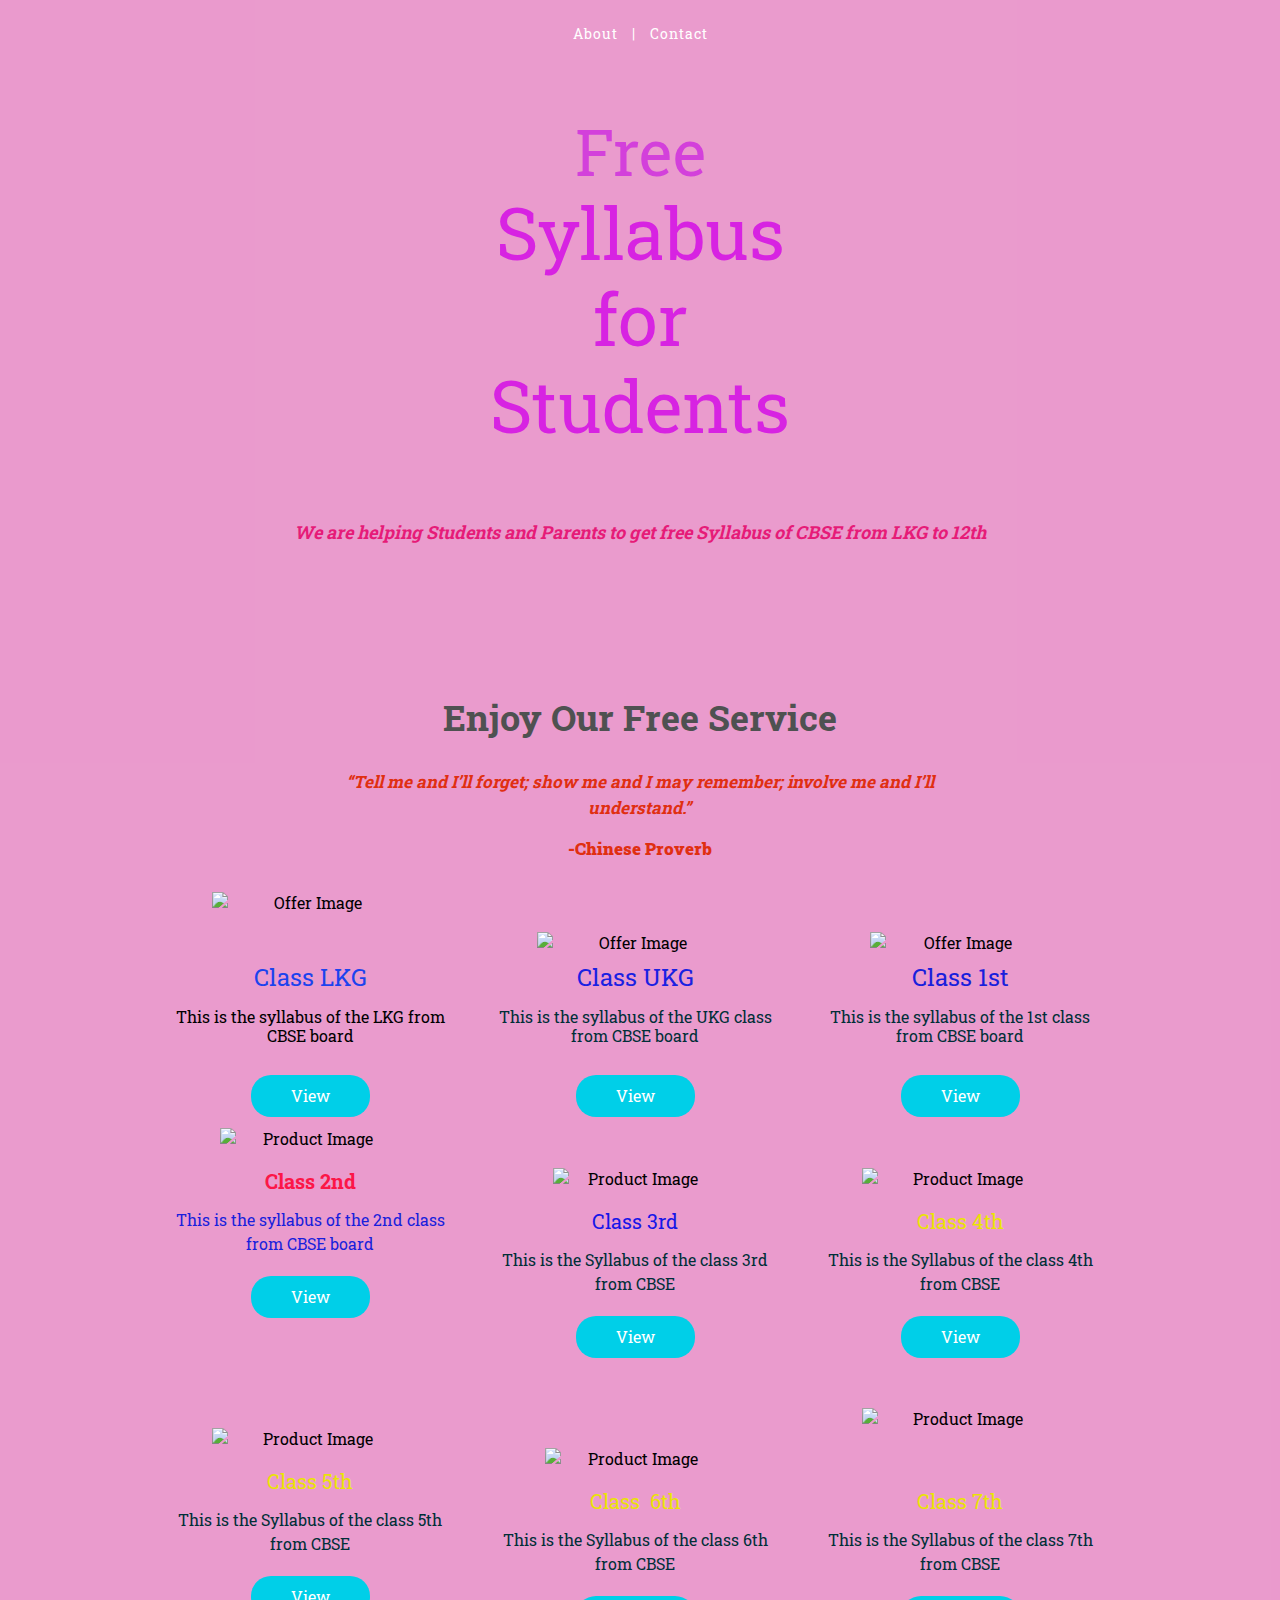
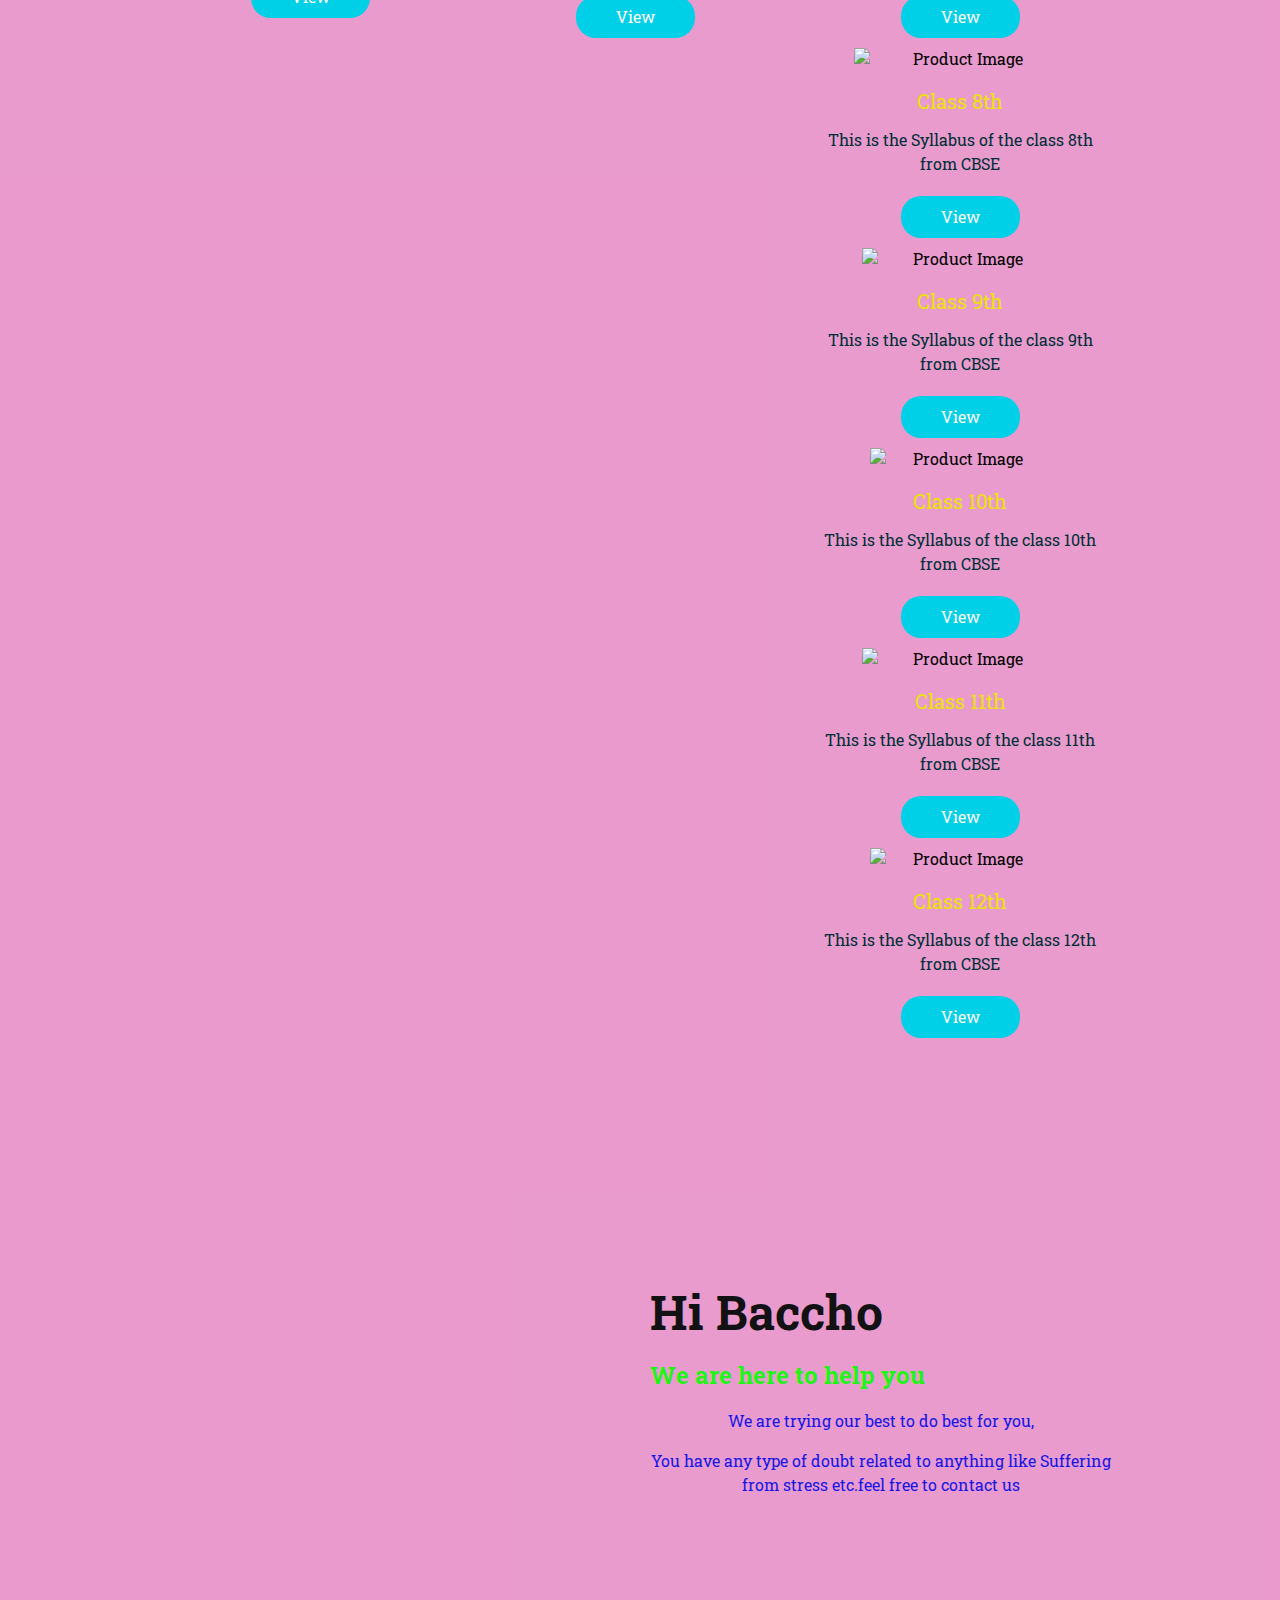
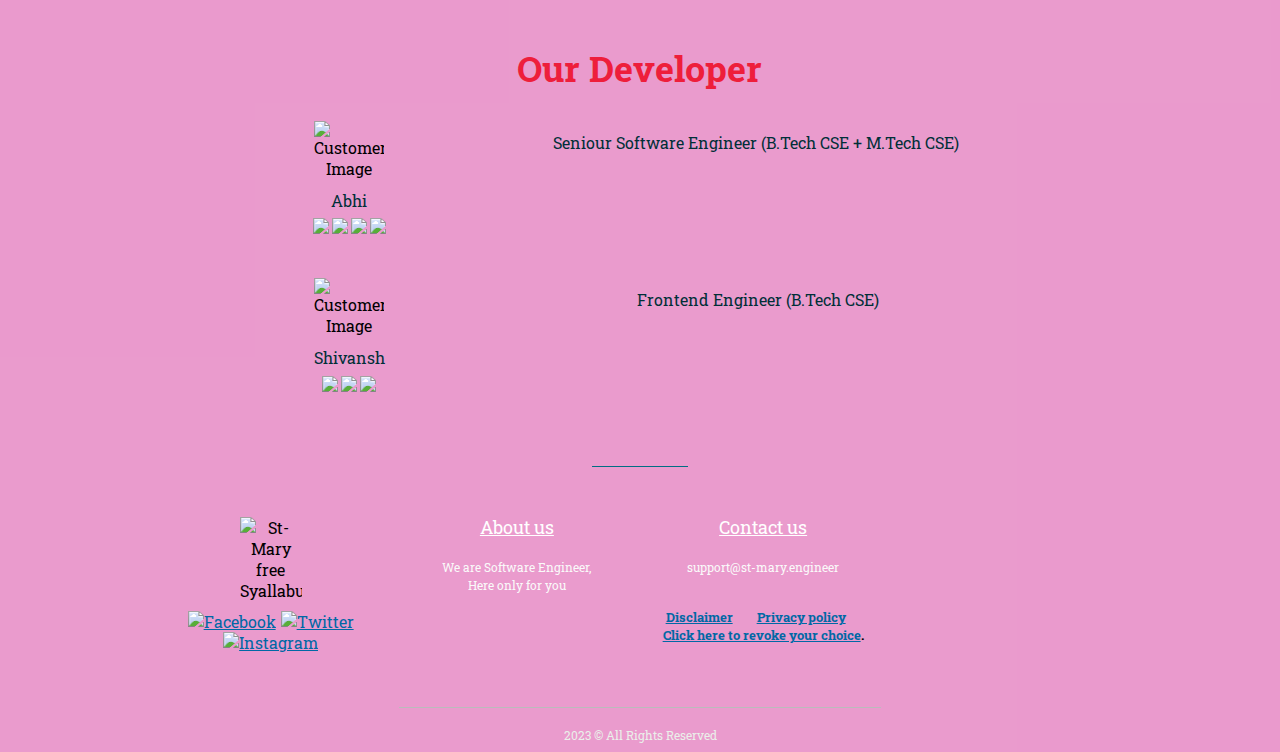
==== commit b7bd2cbb: "Update index.html" ====
--- a/index.html
+++ b/index.html
@@ -739,7 +739,8 @@
 
                             <a href="disclaimer.html"
                                 target="_blank">Disclaimer</a>&nbsp;&nbsp;&nbsp;&nbsp;&nbsp;&nbsp;&nbsp;
-                            <a href="Privacy.html" target="_blank">Privacy policy</a>
+                            <a href="Privacy.html" target="_blank">Privacy policy</a>&nbsp;&nbsp;&nbsp;&nbsp;&nbsp;
+                            <a href=”javascript:googlefc.callbackQueue.push(googlefc.showRevocationMessage)”>Click here to revoke your choice</a>.
 
 
 
@@ -767,4 +768,4 @@
     </div>
 </body>
 
-</html>+</html>
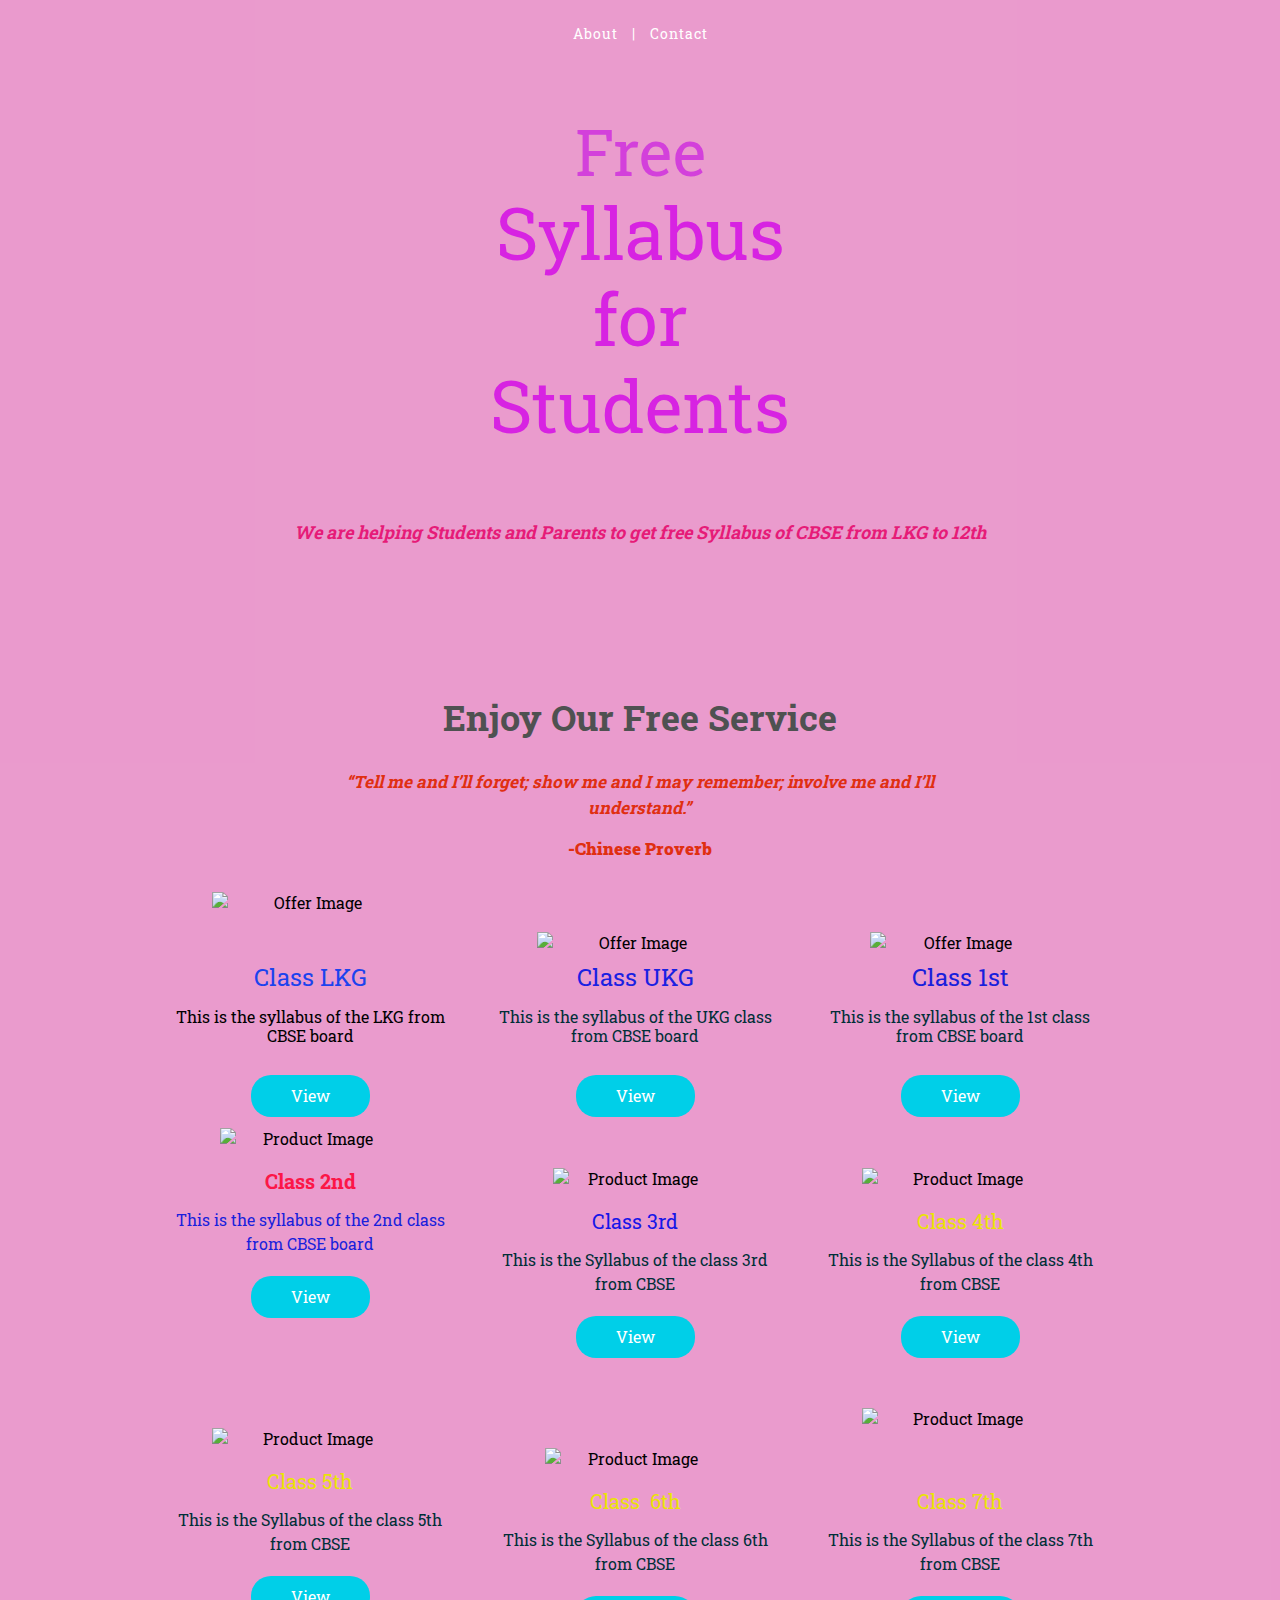
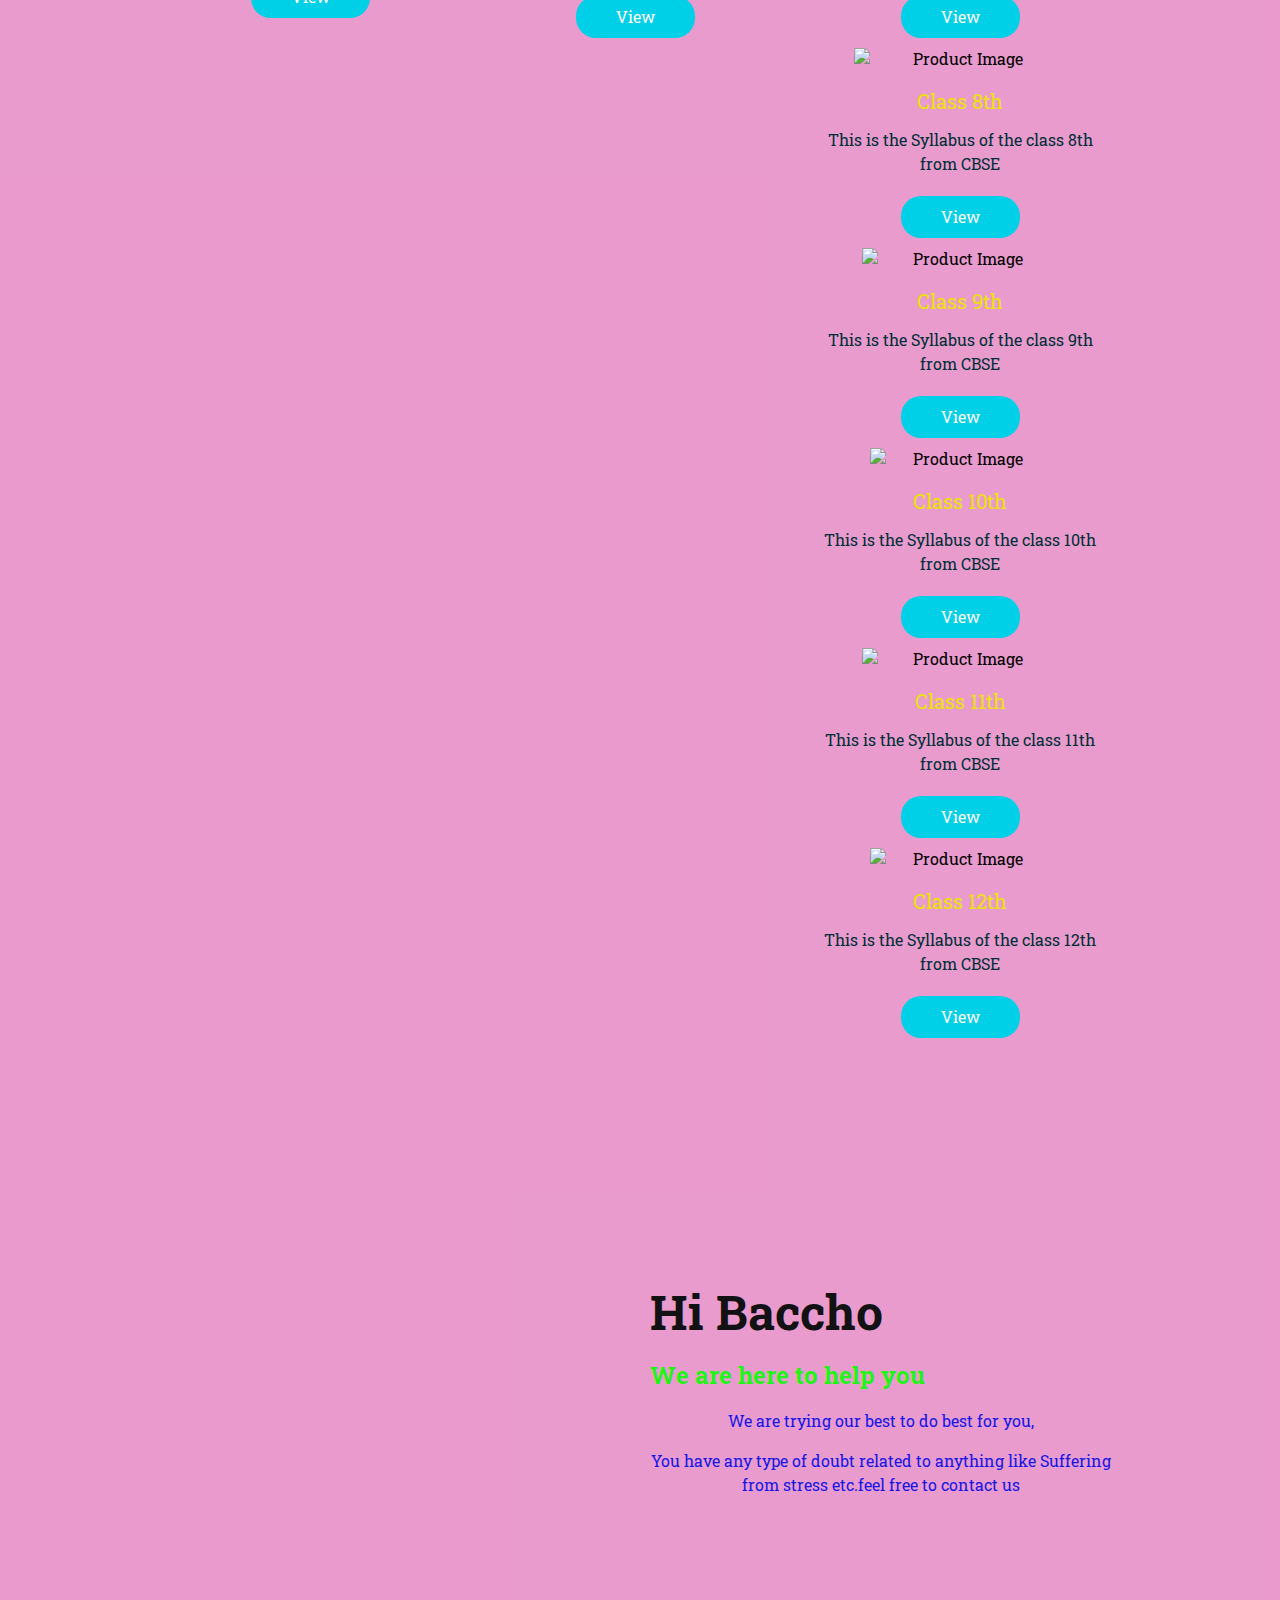
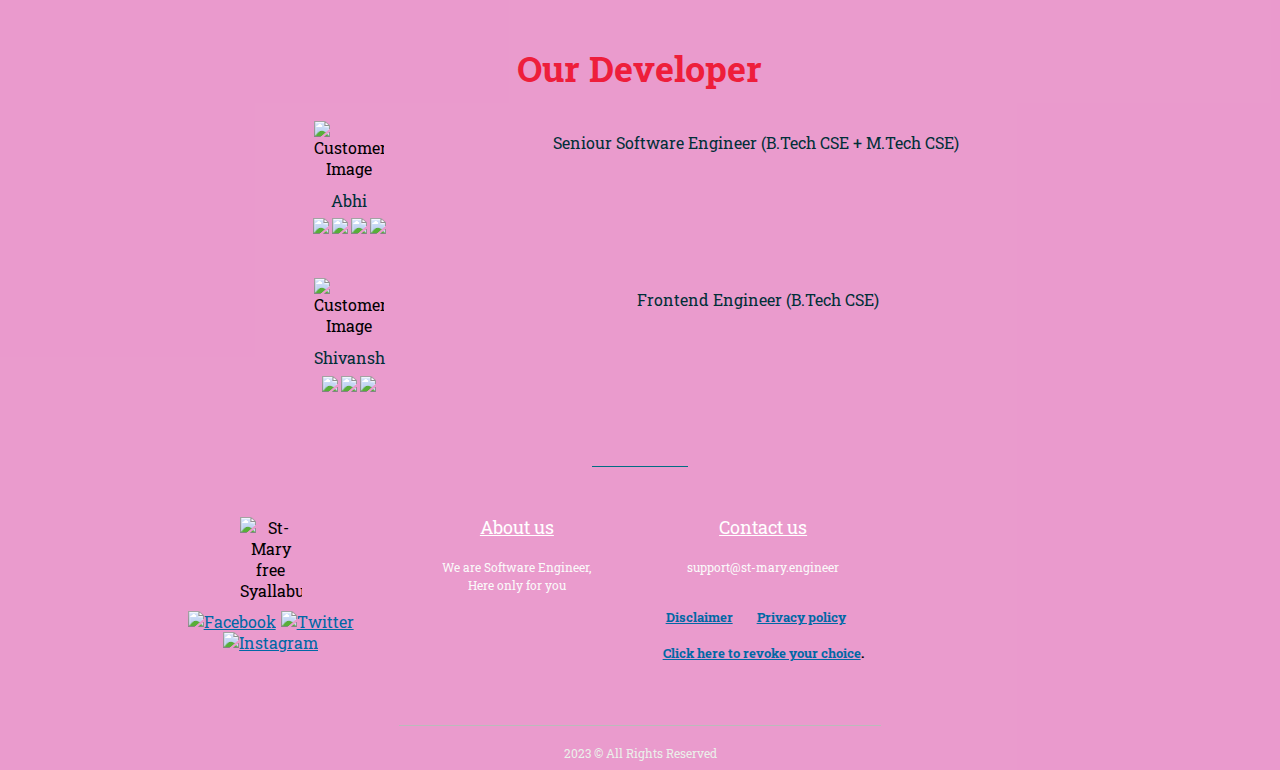
==== commit cf053305: "Update index.html" ====
--- a/index.html
+++ b/index.html
@@ -739,8 +739,8 @@
 
                             <a href="disclaimer.html"
                                 target="_blank">Disclaimer</a>&nbsp;&nbsp;&nbsp;&nbsp;&nbsp;&nbsp;&nbsp;
-                            <a href="Privacy.html" target="_blank">Privacy policy</a>&nbsp;&nbsp;&nbsp;&nbsp;&nbsp;
-                            <a href=”javascript:googlefc.callbackQueue.push(googlefc.showRevocationMessage)”>Click here to revoke your choice</a>.
+                            <a href="Privacy.html" target="_blank">Privacy policy</a>&nbsp;&nbsp;&nbsp;&nbsp;&nbsp;<br></br>
+                            <a href="javascript:googlefc.callbackQueue.push(googlefc.showRevocationMessage) target="_bank">Click here to revoke your choice</a>.
 
 
 
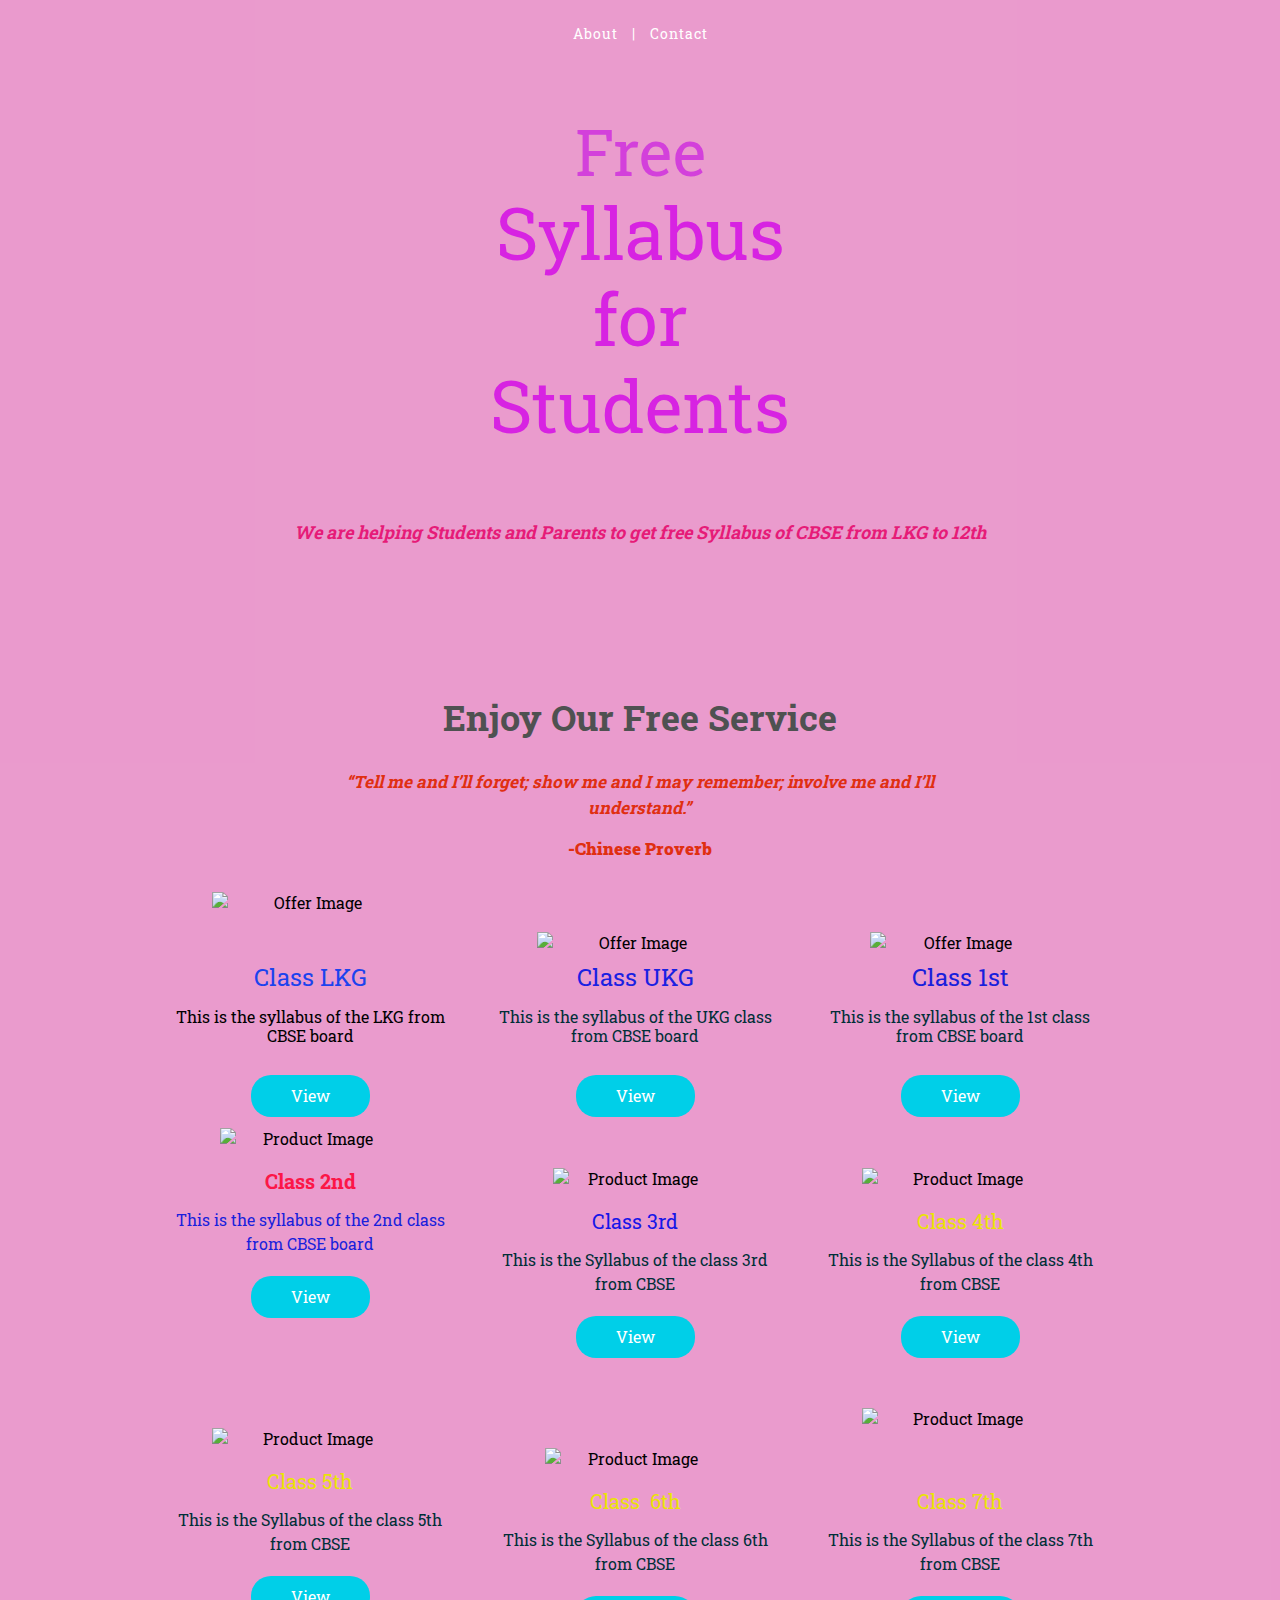
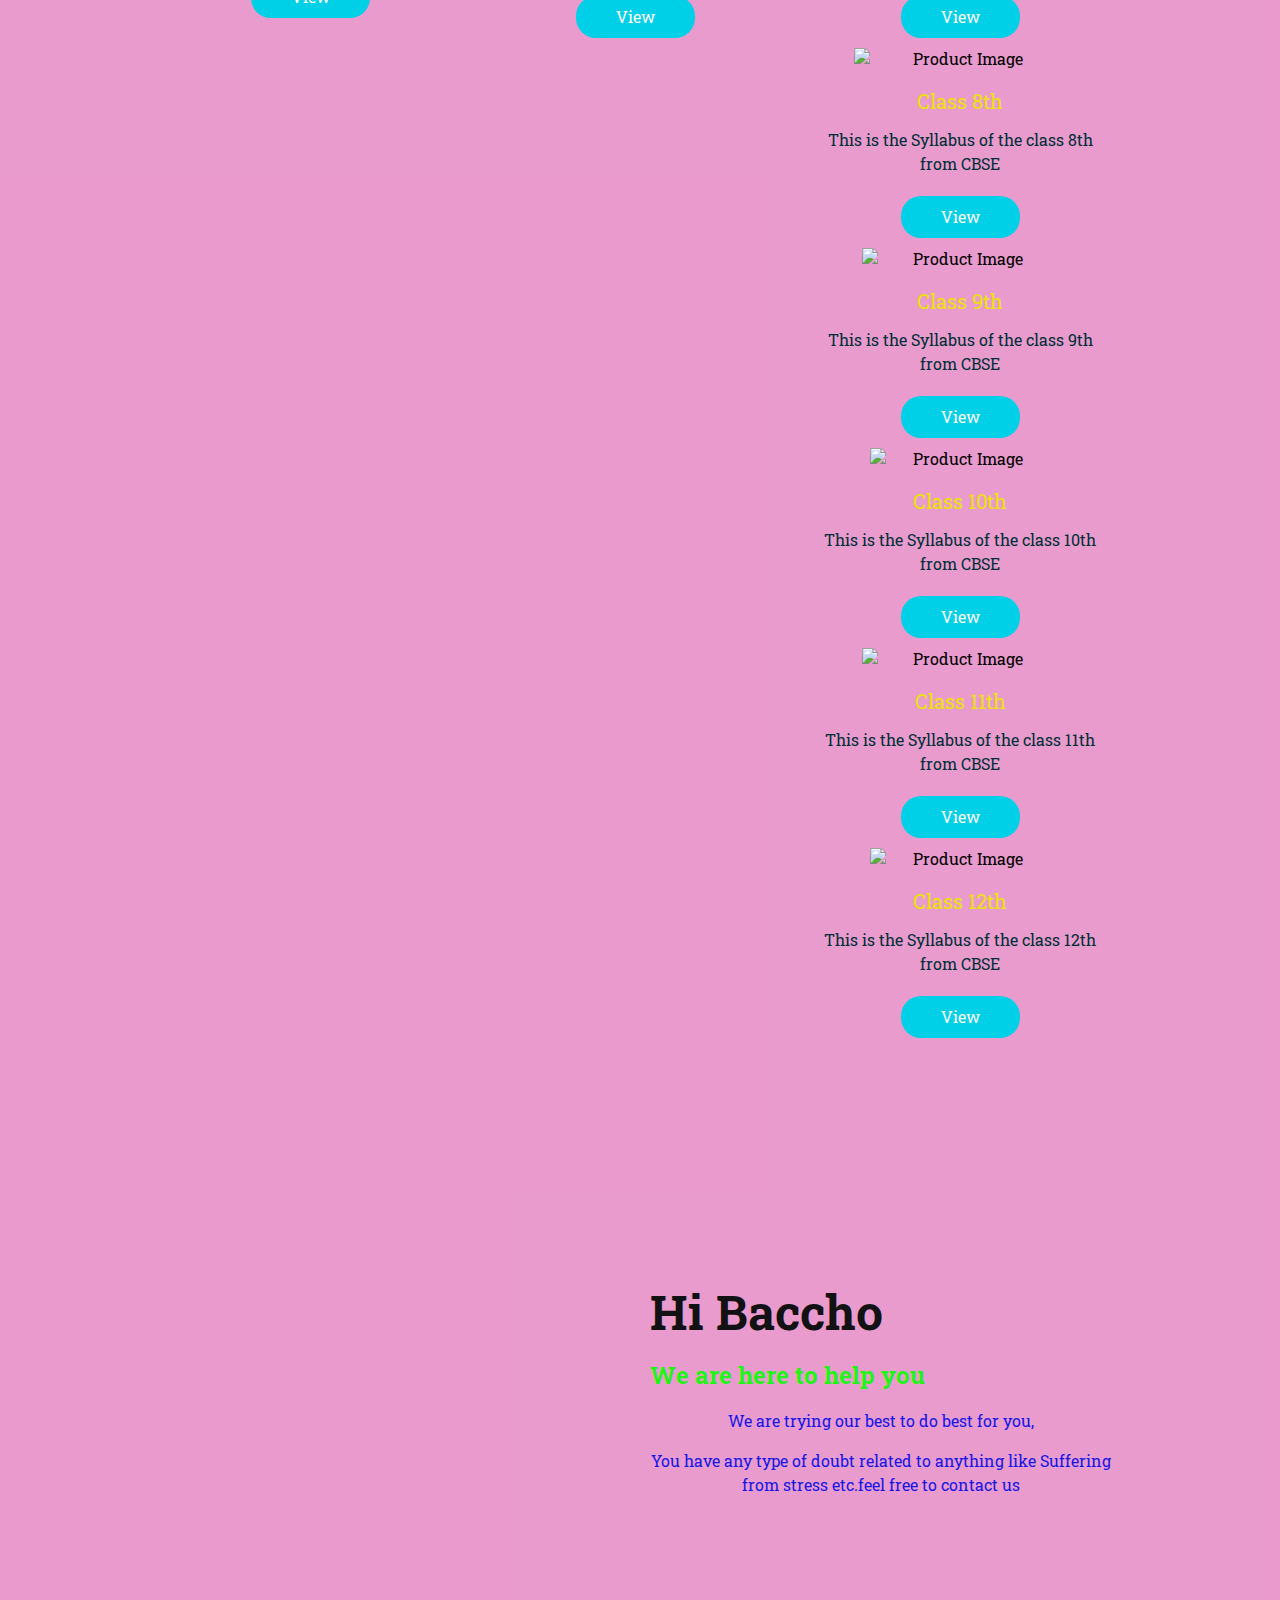
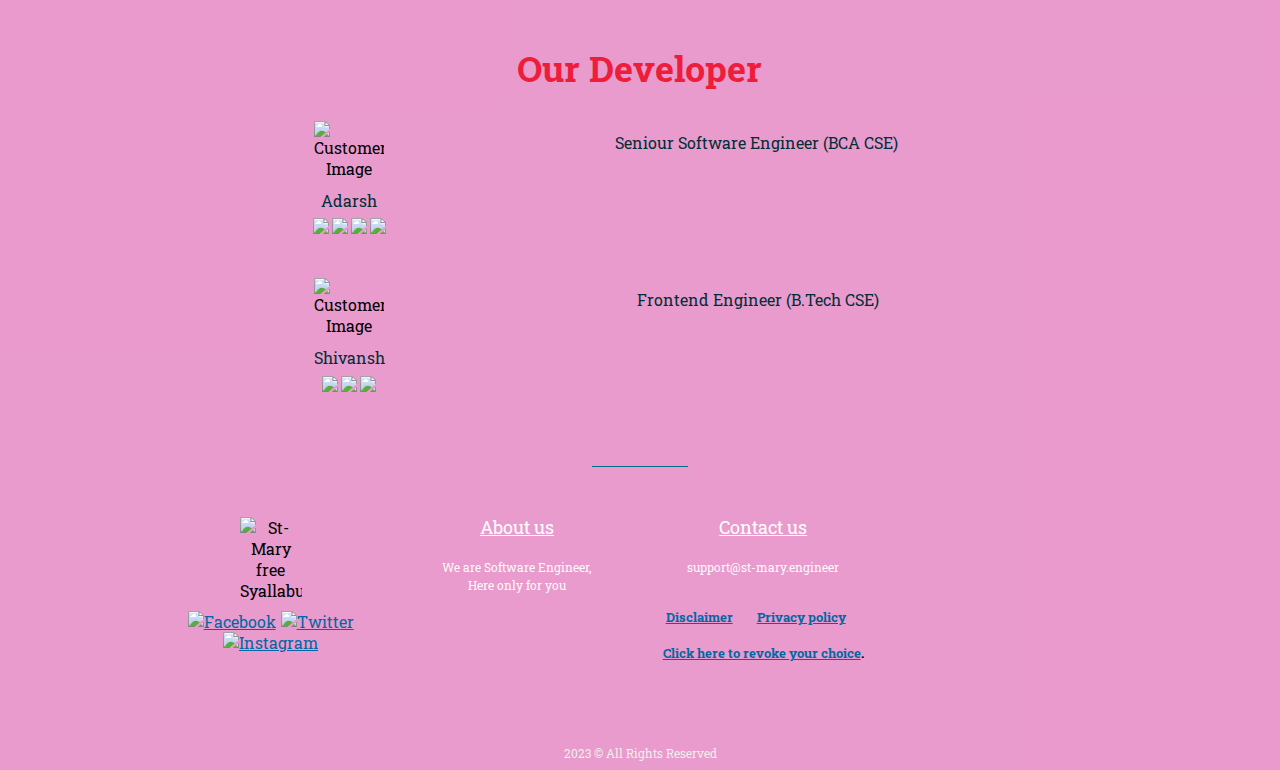
==== commit 5c768874: "Update index.html" ====
--- a/index.html
+++ b/index.html
@@ -513,7 +513,7 @@
                             src="https://d1oco4z2z1fhwp.cloudfront.net/templates/default/6856/client-image-01.png"
                             style="max-width:70px;" /></div>
                     <div class="bee-block bee-block-2 bee-paragraph">
-                        <p>Abhi</p>
+                        <p>Adarsh</p>
                     </div>
                     <div class="bee-block bee-block-3 bee-icons">
                         <div class="bee-icon bee-icon-first">
@@ -548,7 +548,7 @@
                 </div>
                 <div class="bee-col bee-col-3 bee-col-w7">
                     <div class="bee-block bee-block-1 bee-paragraph">
-                        <p>Seniour Software Engineer (B.Tech CSE + M.Tech CSE) </p>
+                        <p>Seniour Software Engineer (BCA CSE) </p>
                     </div>
                 </div>
                 <div class="bee-col bee-col-4 bee-col-w1">
